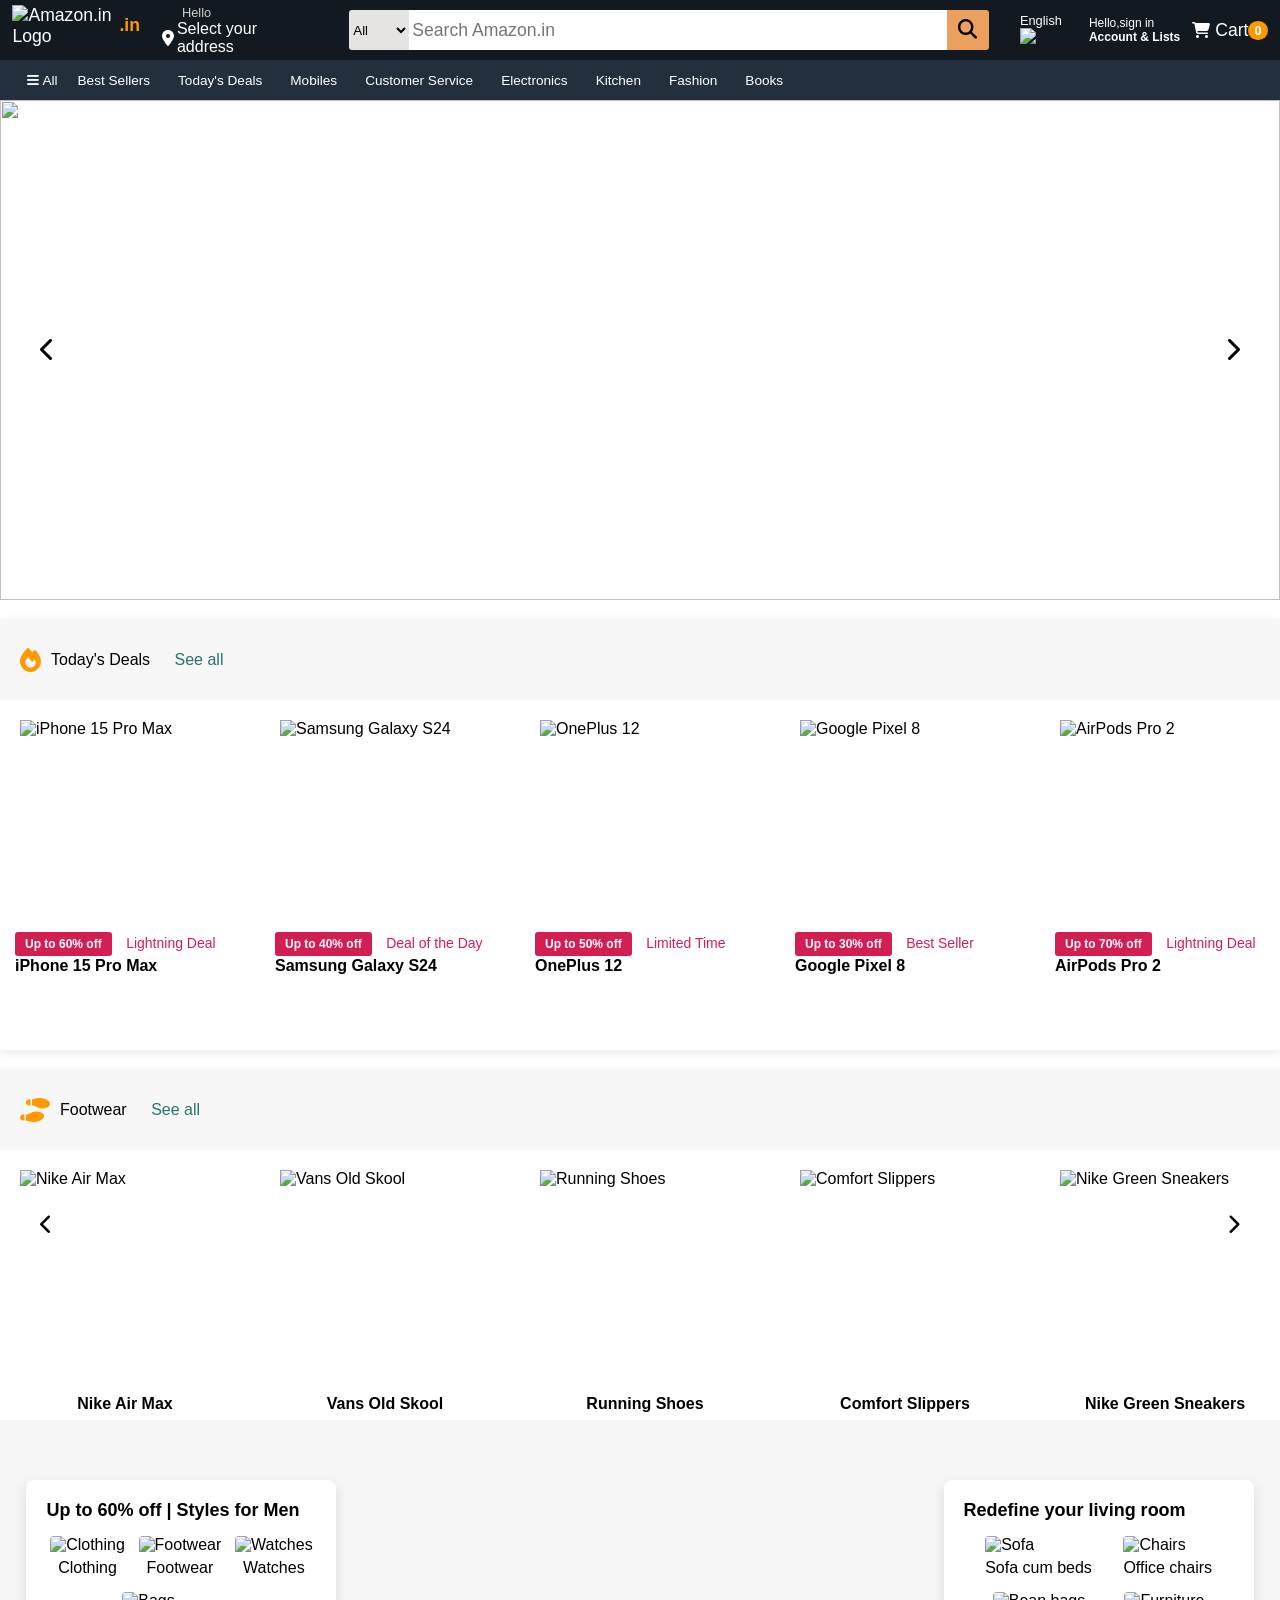
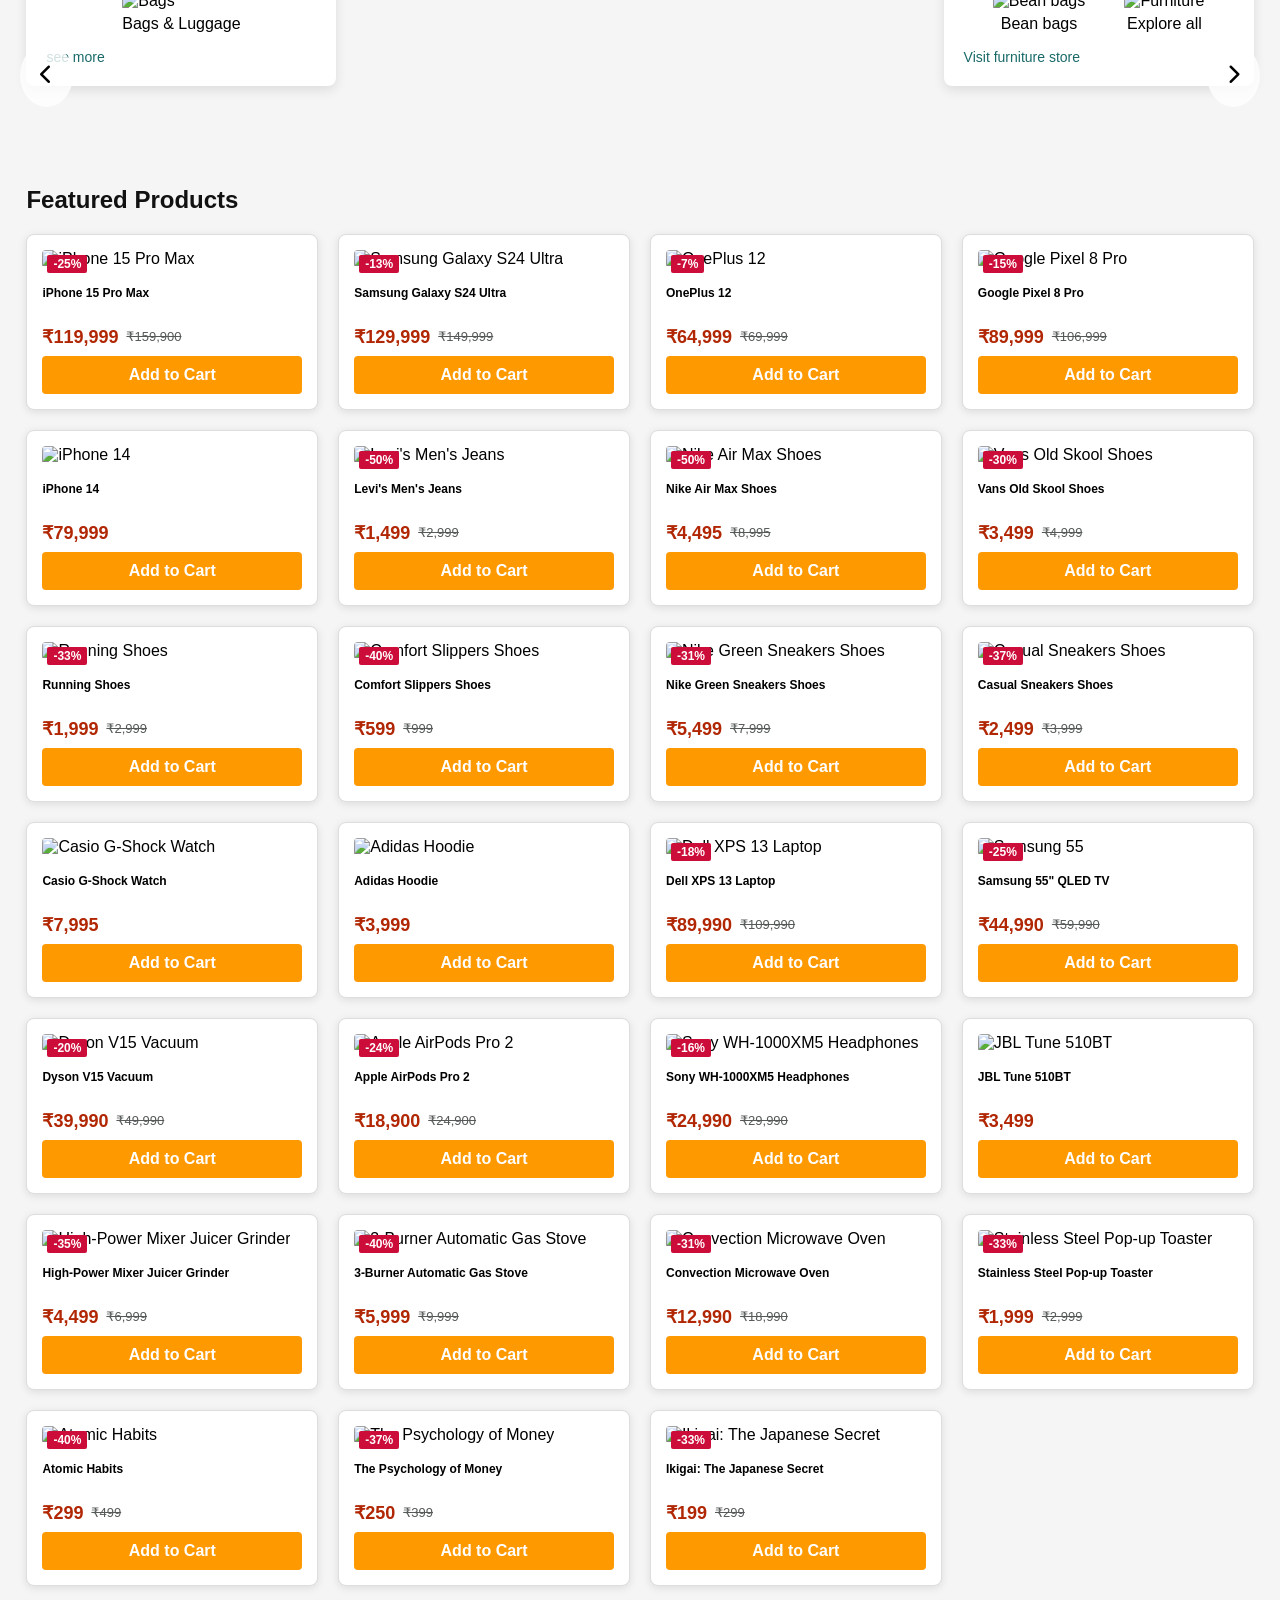
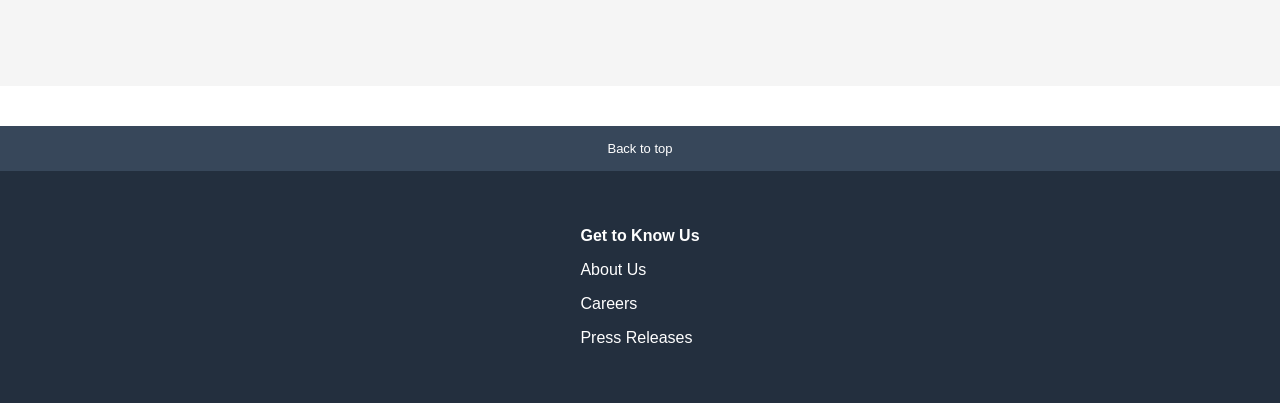
==== index.html @ 3f9e2cfc "Add files via upload" ====
<!DOCTYPE html>
<html lang="en">

<head>
    <meta charset="UTF-8">
    <meta http-equiv="X-UA-Compatible" content="IE=edge">
    <meta name="viewport" content="width=device-width, initial-scale=1.0">
    <link rel="icon" href="https://upload.wikimedia.org/wikipedia/commons/4/4a/Amazon_icon.svg" />
    <title>Online Shopping site in India: Shop Online for Mobiles, Books, Watches, Shoes and More - Amazon.in</title>

    <!--css file-->
    <link rel="stylesheet" href="style.css" />

    <!--font awesome-->
    <link rel="stylesheet" href="https://cdnjs.cloudflare.com/ajax/libs/font-awesome/6.2.0/css/all.min.css"
        integrity="sha512-xh6O/CkQoPOWDdYTDqeRdPCV1SpvCA9XXcUnZS2FmJNp1coAFzvtCN9BmamE+4aHK8yyUHUSCcJHgXloTyT2A=="
        crossorigin="anonymous" referrerpolicy="no-referrer" />

</head>

<body>
    <header class="header">
        <div class="container container-header">
            <a href="index.html" class="logo-container border-white" style="text-decoration: none; color: inherit;">
                <img class="logo" src="https://upload.wikimedia.org/wikipedia/commons/4/4a/Amazon_icon.svg" alt="Amazon.in Logo" />
                <span class="dotin">.in</span>
            </a>

            <div class="address-container border-white">
                <p class="hello">Hello</p>
                <div class="icon-address">
                    <i class="fa-solid fa-location-dot icon-location"></i>
                    <p id="current-address">Select your address</p>
                </div>
            </div>

            <div class="search-container">
                <select class="search-select" id="category-select">
                    <option>All</option>
                    <option>Mobiles</option>
                    <option>Fashion</option>
                    <option>Electronics</option>
                    <option>Headphones</option>
                    <option>Kitchen</option>
                    <option>Deals</option>
                </select>
                <input type="text" class="search-input" id="search-input" placeholder="Search Amazon.in" />
                <div class="search-icon">
                    <i class="fa-solid fa-magnifying-glass"></i>
                </div>

            </div>

            <div class="language-container border-white">
                <p>English</p>
                <div class="lauguge-image">
                    <img
                        src="https://media.istockphoto.com/vectors/vector-flag-of-the-republic-of-india-proportion-23-the-national-flag-vector-id1051236720?k=20&m=1051236720&s=612x612&w=0&h=ATObRTHmTosADa9zaB2dQPn_VAQmG1XYH2x92kzc304=" />
                </div>
            </div>

            <a href="signin.html" class="login-container border-white" style="text-decoration: none; color: inherit;">
                <p>Hello,<span>sign in</span></p>
                <p class="account">Account & Lists</p>
            </a>

            <div class="cart-container border-white" id="cart-container">
                <i class="fa-solid fa-cart-shopping"></i>
                <span>Cart</span>
                <span class="cart-count" id="cart-count">0</span>
                <div class="cart-dropdown" id="cart-dropdown">
                    <h3>Shopping Cart</h3>
                    <div class="cart-items" id="cart-items"></div>
                    <div class="cart-total" id="cart-total">Total: ₹0</div>
                    <button class="clear-cart" id="clear-cart">Clear Cart</button>
                </div>
            </div>
        </div>
    </header>

    <!--navigation-->
    <nav class="nav">
        <div class="container container-nav">
            <ul>
                <li class="border-white" id="open-nav-sidebar">
                    <span class="open-nav-slider">
                        <i class="fa-solid fa-bars"></i>
                        All
                    </span>
                </li>
                <li class="border-white"><a href="category.html?category=all">Best Sellers</a></li>
                <li class="border-white"><a href="javascript:void(0)" onclick="showDeals(event)">Today's Deals</a></li>
                <li class="border-white"><a href="category.html?category=mobiles">Mobiles</a></li>
                <li class="border-white"><a href="contact.html">Customer Service</a></li>
                <li class="border-white"><a href="category.html?category=electronics">Electronics</a></li>
                <li class="border-white"><a href="category.html?category=kitchen">Kitchen</a></li>
                <li class="border-white"><a href="category.html?category=fashion">Fashion</a></li>
                <li class="border-white"><a href="category.html?category=books">Books</a></li>
            </ul>
        </div>
    </nav>

    <!--sidebar navigation-->
    <div class="sidebar-container-navigation" id="sidebar-container-navigation-id">
        <div class="sidebar-left-part">
            <div class="sidebar-top" onclick="window.location.href='signin.html'" style="cursor: pointer;">
                <i class="fa-solid fa-circle-user"></i>
                <h2>Hello, <span>sign in</span></h2>
            </div>
            <div class="sidebar-wrap">
                <div class="sidebar-item">
                    <h2>Trending</h2>
                    <p><a href="category.html?category=all" style="text-decoration: none; color: inherit;">Best Sellers</a></p>
                    <p><a href="category.html?category=all" style="text-decoration: none; color: inherit;">New Releases</a></p>
                    <p><a href="#footwear" onclick="document.getElementById('sidebar-navigation-close').click()" style="text-decoration: none; color: inherit;">Footwear</a></p>
                </div>
                <div class="sidebar-item">
                    <h2>Digital Content And Devices</h2>
                    <p><a href="category.html?category=ebooks" style="text-decoration: none; color: inherit;">E-Books</a></p>
                </div>
                <div class="sidebar-item">
                    <h2>Shop By Category</h2>
                    <p><a href="category.html?category=mobiles">Mobiles</a></p>
                    <p><a href="category.html?category=electronics">Electronics</a></p>
                    <p><a href="category.html?category=fashion">Fashion</a></p>
                    <p><a href="category.html?category=headphones">Headphones</a></p>
                    <p><a href="category.html?category=all">See All</a></p>
                </div>
                <div class="sidebar-item">
                    <h2>Help & Settings</h2>
                    <p><a href="contact.html" style="text-decoration: none; color: inherit;">Your Account</a></p>
                    <p><a href="contact.html" style="text-decoration: none; color: inherit;">Customer Service</a></p>
                    <p><a href="signin.html" style="text-decoration: none; color: inherit;">Sign in</a></p>
                </div>
            </div>
        </div>
        <button id="sidebar-navigation-close">
            <i class="fa-solid fa-xmark"></i>
        </button>
    </div>

    <!--image slider -->
    <section class="hero-section">
        <div class="image-container">
            <div class="image-list">
                <div class="image-item">
                    <img src="https://m.media-amazon.com/images/I/71cp9PVuTfL._SX3000_.jpg" />
                </div>
                <div class="image-item">
                    <img src="https://m.media-amazon.com/images/I/61GnAucagBL._SX3000_.png" />
                </div>
                <div class="image-item">
                    <img src="https://m.media-amazon.com/images/I/71qlKqpJnlL._SX3000_.jpg" />
                </div>
                <div class="image-item">
                    <img src="https://m.media-amazon.com/images/I/71cQMXCLSvL._SX3000_.jpg" />
                </div>
                <div class="image-item">
                    <img src="https://m.media-amazon.com/images/I/61aURrton0L._SX3000_.jpg" />
                </div>
                <div class="image-item">
                    <img src="https://m.media-amazon.com/images/I/61O72XhcEkL._SX3000_.jpg" />
                </div>
                <div class="image-item">
                    <img src="https://m.media-amazon.com/images/I/61VuJdpjvaL._SX3000_.jpg" />
                </div>
                <div class="image-item">
                    <img src="https://m.media-amazon.com/images/I/61UrRx+3LLL._SX3000_.jpg" />
                </div>
            </div>

            <div class="image-btn-container">
                <button class="slider-btn" id="slide-btn-left"><i class="fa-solid fa-chevron-left"></i></button>
                <button class="slider-btn" id="slide-btn-right"><i class="fa-solid fa-chevron-right"></i></button>
            </div>
        </div>
    </section>

    <!--today deals section-->
    <section class="today_deals_container" id="today-deals">
        <div class="today_deals_heading">
            <i class="fa-solid fa-fire"></i>
            <p>Today's Deals <a href="category.html?category=deals">See all</a></p>
        </div>
        <div class="today_deals_product_container">
            <div class="today_deals_product_list" id="today_deals_product_list">
                <!-- JS populated -->
            </div>
            <div class="today_deals_btn_container">
                <button class="today_deal_btn" id="today_deal_btn_prev"><i class="fa-solid fa-chevron-left"></i></button>
                <button class="today_deal_btn" id="today_deal_btn_next"><i class="fa-solid fa-chevron-right"></i></button>
            </div>
        </div>
    </section>

    <!--footwear section-->
    <section class="today_deals_container" id="footwear">
        <div class="today_deals_heading">
            <i class="fa-solid fa-shoe-prints"></i>
            <p>Footwear <a href="category.html?category=fashion&query=shoes">See all</a></p>
        </div>
        <div class="today_deals_product_container">
            <div class="today_deals_product_list" id="footwear_product_list">
                <!-- JS populated -->
            </div>
            <div class="today_deals_btn_container">
                <button class="today_deal_btn" id="footwear_btn_prev"><i class="fa-solid fa-chevron-left"></i></button>
                <button class="today_deal_btn" id="footwear_btn_next"><i class="fa-solid fa-chevron-right"></i></button>
            </div>
        </div>
    </section>

    <!--product cards promo-->
    <main class="main">
        <div class="card-product-container container">
            <div class="card-product">
                <h2>Up to 60% off | Styles for Men</h2>
                <div class="card-product-nested-card">
                    <div class="card-nested">
                        <img
                            src="https://images.unsplash.com/photo-1516762689617-e1cffcef479d?auto=format&fit=crop&q=80&w=200" alt="Clothing" />
                        <p>Clothing</p>
                    </div>
                    <div class="card-nested">
                        <img
                            src="https://images.unsplash.com/photo-1542291026-7eec264c27ff?auto=format&fit=crop&q=80&w=200" alt="Footwear" />
                        <p>Footwear</p>
                    </div>
                    <div class="card-nested">
                        <img
                            src="https://images.unsplash.com/photo-1524592094714-0f0654e20314?auto=format&fit=crop&q=80&w=200" alt="Watches" />
                        <p>Watches</p>
                    </div>
                    <div class="card-nested">
                        <img
                            src="https://images.unsplash.com/photo-1548036328-c9fa89d128fa?auto=format&fit=crop&q=80&w=200" alt="Bags" />
                        <p>Bags & Luggage</p>
                    </div>
                </div>
                <button class="card-product-btn" onclick="window.location.href='category.html?category=fashion'">see more</button>
            </div>
            <!-- Reduced duplicates for cleanliness -->
            <div class="card-product">
                <h2>Redefine your living room</h2>
                <div class="card-product-nested-card">
                    <div class="card-nested">
                        <img
                            src="https://images.unsplash.com/photo-1555041469-a586c61ea9bc?auto=format&fit=crop&q=80&w=200" alt="Sofa" />
                        <p>Sofa cum beds</p>
                    </div>
                    <div class="card-nested">
                        <img
                            src="https://images.unsplash.com/photo-1505797149-43b007662973?auto=format&fit=crop&q=80&w=200" alt="Chairs" />
                        <p>Office chairs</p>
                    </div>
                    <div class="card-nested">
                        <img
                            src="https://images.unsplash.com/photo-1594040226829-7f251ab46d80?auto=format&fit=crop&q=80&w=200" alt="Bean bags" />
                        <p>Bean bags</p>
                    </div>
                    <div class="card-nested">
                        <img
                            src="https://images.unsplash.com/photo-1524758631624-e2822e304c36?auto=format&fit=crop&q=80&w=200" alt="Furniture" />
                        <p>Explore all</p>
                    </div>
                </div>
                <button class="card-product-btn">Visit furniture store</button>
            </div>
        </div>

        <!-- Products Section -->
        <section class="products-section container" id="products-section">
            <h2>Featured Products</h2>
            <div class="search-results" id="search-results">
                <p>No products found. Start searching...</p>
            </div>
            <div class="products-grid" id="products-grid">
                <!-- Products populated by JS -->
            </div>
        </section>
    </main>

    <footer class="footer">
        <div class="back-to-top" onclick="window.scrollTo(0,0)">Back to top</div>
        <div class="footer-links">
            <div class="footer-column">
                <h3>Get to Know Us</h3>
                <p>About Us</p>
                <p>Careers</p>
                <p>Press Releases</p>
            </div>
        </div>
    </footer>

    <script src="products.js"></script>
    <script src="javascript.js"></script>
</body>

</html>
---- style.css ----
/*
https://m.media-amazon.com/images/G/31/gno/sprites/nav-sprite-global-1x-hm-dsk-reorg._CB405936311_.png
*/

* {
    box-sizing: border-box;
}

body {
    margin: 0;
    font-family: Arial, sans-serif;
}

.header {
    background-color: rgb(19, 25, 33);
    height: 60px;
    color: white;
}

/* layout**/
.container {
    width: 99%;
    height: 100%;
    margin: auto;
}

.container-header {
    display: flex;
    align-items: center;
    max-width: 1400px;
    margin: 0 auto;
}

/**logo***/
.logo-container {
    height: 50px;
    display: flex;
    align-items: center;
    font-size: 1.1rem;
}

.logo {
    width: 120px;
    height: 50px;
}

.dotin {
    position: relative;
    margin-left: -13px;
    margin-top: -10px;
    color: #FF9900;
    font-weight: bold;
}

.border-white {
    padding: 5px;
    border: 1.5px solid transparent;
}

.border-white:hover {
    border: 1.5px solid #ffffff;
}

/***********addresss************/
.address-container {
    margin-left: 10px;
    cursor: pointer;
}

.address-container p {
    margin: 0;
}

.icon-address {
    display: flex;
    align-items: center;
}

.hello {
    font-size: 0.8rem;
    padding-left: 20px;
    color: #ccc;
}

.icon-location {
    margin-right: 3px;
}

/***search-container****/
.search-container {
    margin-left: 25px;
    width: 640px;
    display: flex;
    height: 40px;
    justify-content: space-between;
    border-radius: 3px;
    position: relative;
}

.search-container:hover {
    outline: 3px solid orange;
}

.search-select {
    width: 60px;
    border: none;
    background-color: rgb(230, 227, 227);
    border-top-left-radius: 3px;
    border-bottom-left-radius: 3px;
}

.search-input {
    width: 100%;
    height: 100%;
    border: none;
    outline: none;
    padding: 3px;
    font-size: 1.1rem;
}

.search-icon {
    width: 50px;
    background-color: rgb(235, 160, 94);
    display: flex;
    justify-content: center;
    align-items: center;
    font-size: 1.2rem;
    color: #000;
    cursor: pointer;
    border-top-right-radius: 3px;
    border-bottom-right-radius: 3px;
}

/* Live Search Suggestions */
.search-suggestions {
    position: absolute;
    top: 42px;
    left: 0;
    width: 100%;
    background: white;
    border: 1px solid #ccc;
    border-radius: 4px;
    box-shadow: 0 4px 6px rgba(0,0,0,0.1);
    z-index: 1000;
    display: none;
    max-height: 350px;
    overflow-y: auto;
    color: black;
}
.search-suggestions.show {
    display: block;
}
.suggestion-item {
    display: flex;
    align-items: center;
    padding: 10px;
    cursor: pointer;
    border-bottom: 1px solid #eee;
}
.suggestion-item:last-child {
    border-bottom: none;
}
.suggestion-item:hover {
    background: #f0f2f2;
}
.suggestion-item img {
    width: 40px;
    height: 40px;
    object-fit: cover;
    margin-right: 15px;
    border-radius: 4px;
}
.suggestion-item-info {
    display: flex;
    flex-direction: column;
}
.suggestion-item-name {
    font-size: 14px;
    font-weight: bold;
}
.suggestion-item-category {
    font-size: 12px;
    color: #565959;
}

/***language section*/
.language-container {
    margin-left: 25px;
}

.language-container p {
    font-size: 0.8rem;
    margin: 0;
}

.lauguge-image {
    width: 20px;
}

.lauguge-image img {
    width: 100%;
}

/***login-container***/
.login-container {
    margin-left: 15px;
    min-width: 100px;
}

.login-container p {
    margin: 0px;
    font-size: 0.75rem;
    white-space: nowrap;
}

.account {
    font-weight: 900;
    font-size: 0.85rem;
}

.return-order-container {
    min-width: 80px;
    font-size: 0.75rem;
    margin-left: 10px;
}

.return-order-container p {
    margin: 0;
    white-space: nowrap;
}

.order {
    font-size: 0.85rem;
    font-weight: 900;
    display: flex;
    width: auto;
    white-space: nowrap;
}

/****cart container***/
.cart-container {
    font-size: 1.1rem;
    display: flex;
    align-items: center;
    position: relative;
}

.cart-container i {
    font-size: 1rem;
    margin-right: 5px;
}

.cart-count {
    background: #FF9900;
    border-radius: 50%;
    padding: 2px 6px;
    font-size: 0.8rem;
    font-weight: bold;
    min-width: 18px;
    text-align: center;
}

.cart-dropdown {
    position: absolute;
    top: 60px;
    right: 0;
    background: white;
    border: 1px solid #ddd;
    border-radius: 8px;
    box-shadow: 0 8px 16px rgba(0,0,0,0.2);
    min-width: 300px;
    max-height: 400px;
    overflow-y: auto;
    display: none;
    z-index: 1000;
    color: #000;
}

.cart-dropdown.show {
    display: block;
}

.cart-dropdown h3 {
    margin: 10px;
    padding-bottom: 5px;
    border-bottom: 1px solid #eee;
}

.cart-items {
    padding: 10px;
}

.cart-item {
    display: flex;
    margin-bottom: 10px;
    padding-bottom: 10px;
    border-bottom: 1px solid #eee;
}

.cart-item img {
    width: 50px;
    height: 50px;
    object-fit: cover;
    margin-right: 10px;
}

.cart-item-info h4 {
    margin: 0 0 5px 0;
    font-size: 14px;
}

.cart-item-info p {
    margin: 0;
    color: #B12704;
    font-weight: bold;
}

.cart-total {
    padding: 10px;
    font-weight: bold;
    border-top: 1px solid #eee;
    text-align: right;
}

/**************************************navigation*****************************************/
.nav {
    height: 40px;
    background-color: #232f3d;
    margin: 0;
}

.container-nav {
    display: flex;
    align-items: center;
    justify-content: space-between;
    padding-left: 15px;
    max-width: 1400px;
    margin: 0 auto;
}

.container-nav ul {
    padding: 0;
    margin: 0;
    display: flex;
    align-items: center;
    height: 100%;
    font-size: 0.85rem;
    color: white;
    list-style: none;
}

.container-nav ul li a {
    color: white;
    text-decoration: none;
    padding: 0px 8px;
}

/*--image slider --*/
.hero-section {
    position: relative;
    z-index: 1;
}

.image-container {
    position: relative;
    max-width: 1400px;
    margin: 0 auto;
}

.image-list {
    display: flex;
    overflow: hidden;
}

.image-item {
    min-width: 100%;
    height: 500px;
    transition: transform 0.5s ease;
}

.image-item img {
    width: 100%;
    height: 100%;
    object-fit: cover;
}

.image-btn-container {
    position: absolute;
    top: 50%;
    transform: translateY(-50%);
    display: flex;
    justify-content: space-between;
    width: 100%;
    padding: 0 20px;
}

.slider-btn {
    border: none;
    padding: 20px;
    font-size: 24px;
    background-color: rgba(255,255,255,0.8);
    border-radius: 50%;
    cursor: pointer;
    transition: background 0.3s;
}

.slider-btn:hover {
    background-color: white;
}

/*sidebar navigation****/
#open-nav-sidebar {
    cursor: pointer;
}

.sidebar-container-navigation {
    position: fixed;
    top: 0;
    bottom: 0;
    right: 0;
    left: 0;
    z-index: 10;
    background-color: transparent;
    transform: translateX(-100%);
    display: flex;
    transition: transform 0.3s;
}

.slidebar-show {
    transform: translateX(0%);
    background-color: rgba(0, 0, 0, 0.7);
}

.sidebar-left-part {
    background-color: white;
    width: 365px;
    height: 100%;
    box-shadow: 5px 0 10px rgba(0, 0, 0, 0.8);
}

.sidebar-top {
    display: flex;
    align-items: center;
    padding: 12px;
    padding-left: 30px;
    background-color: rgb(19, 25, 33);
    color: white;
}

.sidebar-top h2 {
    font-size: 22px;
    margin: 0;
}

.sidebar-top i {
    padding-right: 10px;
    font-size: 25px;
}

.sidebar-item {
    padding-left: 30px;
    border-top: 1.5px solid #ccc;
}

.sidebar-item h2 {
    font-size: 20px;
}

.sidebar-item p {
    color: rgb(65, 62, 62);
}

#sidebar-navigation-close {
    background-color: transparent;
    align-self: flex-start;
    font-size: 30px;
    border: none;
    color: white;
    padding: 20px;
    cursor: pointer;
}

.sidebar-wrap {
    height: 100%;
    overflow: auto;
    padding-bottom: 100px;
}

/*today deals*/
.today_deals_container {
    margin: 20px auto;
    max-width: 1400px;
    box-shadow: 0 2px 10px rgba(0,0,0,0.1);
}

.today_deals_heading {
    display: flex;
    align-items: center;
    padding: 15px 20px;
    background: #f7f7f7;
}

.today_deals_heading i {
    font-size: 24px;
    color: #FF9900;
    margin-right: 10px;
}

.today_deals_heading p a {
    color: rgb(39, 114, 107);
    text-decoration: none;
    padding-left: 20px;
}

.today_deals_heading p a:hover {
    text-decoration: underline;
}

.today_deals_product_container {
    height: 350px;
    position: relative;
    background: white;
}

.today_deals_product_list {
    display: flex;
    overflow: hidden;
    height: 100%;
}

.today_deals_product_item {
    min-width: 250px;
    height: 300px;
    padding: 20px 15px;
    margin-right: 10px;
    display: flex;
    flex-direction: column;
    transition: transform 0.5s;
}

.todayDeals_product_image {
    height: 200px;
    width: 210px;
    margin: 0 auto 15px;
    display: flex;
    justify-content: center;
    align-items: center;
}

.today_deals_product_item img {
    width: 100%;
    height: 100%;
    object-fit: cover;
}

.discount_Contaienr a {
    padding: 5px 10px;
    font-size: 14px;
    color: rgb(211, 30, 84);
    text-decoration: none;
}

.discount_Contaienr a:first-child {
    background-color: rgb(211, 30, 84);
    padding: 5px 10px;
    color: white;
    font-weight: 550;
    border-radius: 3px;
    font-size: 12px;
}

.today_deals_product_item p {
    margin: 5px 0;
    font-weight: bold;
}

.today_deals_btn_container {
    position: absolute;
    width: 100%;
    height: 100%;
    display: flex;
    justify-content: space-between;
    align-items: center;
    padding: 0 20px;
    z-index: 10;
}

.today_deal_btn {
    padding: 20px;
    font-size: 20px;
    border: none;
    background-color: rgba(255,255,255,0.8);
    border-radius: 50%;
    cursor: pointer;
    transition: background 0.3s;
}

.today_deal_btn:hover {
    background-color: white;
}

/*product card container*/
.main {
    position: relative;
    margin-top: -100px;
    padding: 40px 0;
    background: #f5f5f5;
}

.card-product-container {
    padding: 20px;
    display: flex;
    justify-content: space-between;
    max-width: 1400px;
    margin: 0 auto;
    gap: 20px;
}

.card-product {
    background-color: white;
    display: flex;
    flex-direction: column;
    justify-content: space-between;
    max-width: 310px;
    box-shadow: 0 4px 12px rgba(0,0,0,0.1);
    padding: 20px;
    border-radius: 8px;
}

.card-product h2 {
    margin: 0 0 15px 0;
    font-size: 18px;
}

.card-product-nested-card {
    display: flex;
    flex-wrap: wrap;
    justify-content: space-evenly;
    gap: 10px;
}

.card-nested p {
    margin: 5px 0;
    text-align: center;
    font-weight: 500;
}

.card-nested img {
    width: 130px;
    height: 100px;
    object-fit: cover;
    border-radius: 4px;
}

.card-product-btn {
    font-size: 14px;
    align-self: flex-start;
    margin-top: 10px;
    padding-left: 0;
    background-color: transparent;
    border: none;
    color: rgb(25, 105, 105);
    cursor: pointer;
}

.card-product-btn:hover {
    text-decoration: underline;
}

/* Products Section */
.products-section {
    max-width: 1400px;
    margin: 40px auto;
    padding: 20px;
}

.products-section h2 {
    margin-bottom: 20px;
    color: #111;
}

.search-results {
    background: #fff3cd;
    border: 1px solid #ffeaa7;
    color: #856404;
    padding: 15px;
    border-radius: 4px;
    margin-bottom: 20px;
    display: none;
}

.search-results.show {
    display: block;
}

.products-grid {
    display: grid;
    grid-template-columns: repeat(auto-fill, minmax(250px, 1fr));
    gap: 20px;
}

.product-card {
    background: white;
    border: 1px solid #ddd;
    border-radius: 8px;
    padding: 15px;
    box-shadow: 0 2px 8px rgba(0,0,0,0.1);
    transition: transform 0.3s, box-shadow 0.3s;
}

.product-card:hover {
    transform: translateY(-5px);
    box-shadow: 0 8px 20px rgba(0,0,0,0.15);
}

.product-image {
    width: 100%;
    height: 200px;
    object-fit: cover;
    border-radius: 4px;
    margin-bottom: 10px;
}

.product-name {
    font-weight: bold;
    margin: 8px 0 4px 0;
    height: 3em;
    overflow: hidden;
    font-size: 12px;
    line-height: 1.2em;
    display: -webkit-box;
    -webkit-line-clamp: 3;
    -webkit-box-orient: vertical;
}
.product-price {
    color: #B12704;
    font-size: 18px;
    font-weight: bold;
}

.price-container {
    display: flex;
    align-items: center;
    gap: 8px;
    margin-bottom: 8px;
}

.old-price {
    text-decoration: line-through;
    color: #565959;
    font-size: 13px;
}

.product-image-container {
    position: relative;
    width: 100%;
}

.discount-badge {
    position: absolute;
    top: 5px;
    left: 5px;
    background: #CC0C39;
    color: white;
    padding: 2px 6px;
    border-radius: 2px;
    font-size: 12px;
    font-weight: bold;
}

.add-to-cart {
    width: 100%;
    padding: 10px;
    background: #FF9900;
    color: white;
    border: none;
    border-radius: 4px;
    font-size: 16px;
    font-weight: bold;
    cursor: pointer;
    transition: background 0.3s;
}

.add-to-cart:hover {
    background: #F08E2A;
}

.add-to-cart.added {
    background: #28a745;
}

.clear-cart {
    width: 100%;
    padding: 10px;
    background: #dc3545;
    color: white;
    border: none;
    border-radius: 4px;
    font-size: 14px;
    font-weight: bold;
    cursor: pointer;
    margin-top: 10px;
    transition: background 0.3s;
}

.footer {
    background-color: #232f3e;
    color: white;
    margin-top: 40px;
}

.back-to-top {
    background-color: #37475a;
    text-align: center;
    padding: 15px;
    cursor: pointer;
    font-size: 13px;
}

.back-to-top:hover {
    background-color: #485769;
}

.footer-links {
    display: flex;
    justify-content: center;
    padding: 40px 0;
    max-width: 1000px;
    margin: 0 auto;
}

.footer-column h3 {
    font-size: 16px;
    margin-bottom: 15px;
}

.clear-cart:hover {
    background: #c82333;
}

/* Address Modal */
.address-modal {
    display: none;
    position: fixed;
    top: 0; left: 0; right: 0; bottom: 0;
    background: rgba(0,0,0,0.6);
    z-index: 2000;
    justify-content: center;
    align-items: center;
}
.address-modal.show {
    display: flex;
}
.address-modal-content {
    background: white;
    width: 400px;
    border-radius: 8px;
    overflow: hidden;
    box-shadow: 0 4px 12px rgba(0,0,0,0.15);
}
.address-modal-header {
    background: #f0f2f2;
    padding: 15px 20px;
    display: flex;
    justify-content: space-between;
    align-items: center;
    border-bottom: 1px solid #ddd;
}
.address-modal-header h2 {
    margin: 0;
    font-size: 16px;
    color: #111;
}
.address-modal-header button {
    background: none;
    border: none;
    font-size: 20px;
    cursor: pointer;
}
.address-modal-body {
    padding: 20px;
    color: #111;
}
.address-modal-body p {
    font-size: 12px;
    color: #565959;
    margin-top: 0;
}
.address-modal-body form {
    display: flex;
    flex-direction: column;
    gap: 10px;
}
.address-modal-body input {
    padding: 10px;
    border: 1px solid #888C8C;
    border-radius: 4px;
    font-size: 14px;
}
.address-modal-body input:focus {
    border-color: #007185;
    outline: none;
    box-shadow: 0 0 3px rgba(0,113,133,0.5);
}
.save-address-btn {
    background: #FFD814;
    border: 1px solid #FCD200;
    border-radius: 8px;
    padding: 10px;
    cursor: pointer;
    font-size: 14px;
    margin-top: 10px;
}
.save-address-btn:hover {
    background: #F7CA00;
}

/* Order Confirmation Modal */
.order-confirm-modal {
    display: none;
    position: fixed;
    top: 0; left: 0; right: 0; bottom: 0;
    background: rgba(0,0,0,0.7);
    z-index: 3000;
    justify-content: center;
    align-items: center;
}
.order-confirm-modal.show {
    display: flex;
}
.order-confirm-content {
    background: white;
    width: 400px;
    border-radius: 8px;
    padding: 30px;
    text-align: center;
    box-shadow: 0 4px 15px rgba(0,0,0,0.2);
}
.success-icon {
    font-size: 50px;
    color: #28a745;
    margin-bottom: 15px;
}
.order-confirm-content h2 {
    margin: 0 0 10px 0;
    color: #111;
}
.order-confirm-content p {
    color: #565959;
    margin-bottom: 20px;
    line-height: 1.5;
}

/* Orders Page Styles */
.orders-main {
    max-width: 1000px;
    margin: 20px auto;
    padding: 0 20px;
    min-height: 500px;
}
.orders-header h2 {
    font-size: 28px;
    font-weight: 400;
    margin-bottom: 20px;
}
.orders-tabs {
    border-bottom: 1px solid #ddd;
    margin-bottom: 20px;
    display: flex;
    gap: 20px;
}
.orders-tabs span {
    padding: 10px 0;
    cursor: pointer;
    color: #007185;
    font-size: 14px;
}
.orders-tabs span.active {
    color: #0f1111;
    font-weight: bold;
    border-bottom: 2px solid #e77600;
}
.order-card {
    border: 1px solid #ddd;
    border-radius: 8px;
    margin-bottom: 20px;
    overflow: hidden;
}
.order-card-header {
    background-color: #f0f2f2;
    padding: 14px 18px;
    display: flex;
    justify-content: space-between;
    border-bottom: 1px solid #ddd;
    font-size: 12px;
    color: #565959;
}
.order-info {
    display: flex;
    gap: 30px;
}
.order-info p {
    margin: 0 0 2px 0;
}
.order-id {
    text-align: right;
}
.order-id p {
    margin: 0 0 2px 0;
}
.text-blue {
    color: #007185;
    cursor: pointer;
}
.text-blue:hover {
    text-decoration: underline;
    color: #c45500;
}
.order-card-body {
    padding: 18px;
    background: #fff;
}
.delivery-status h3 {
    margin: 0 0 5px 0;
    font-size: 18px;
}
.delivery-status p {
    margin: 0 0 15px 0;
    font-size: 14px;
}
.item-details {
    display: flex;
    gap: 20px;
}
.item-details img {
    width: 90px;
    height: 90px;
    object-fit: cover;
}
.item-info {
    flex-grow: 1;
}
.item-info p {
    margin: 0 0 5px 0;
    font-size: 14px;
}
.item-actions {
    display: flex;
    flex-direction: column;
    gap: 8px;
    min-width: 200px;
}
.btn-secondary {
    background: #fff;
    border: 1px solid #d5d9d9;
    border-radius: 8px;
    padding: 8px 10px;
    font-size: 13px;
    cursor: pointer;
    box-shadow: 0 2px 5px rgba(213,217,217,.5);
    text-align: center;
    color: #0f1111;
}
.btn-secondary:hover {
    background-color: #f7fafa;
}

@media (max-width: 768px) {
    .container-header {
        flex-wrap: wrap;
    }
    
    .search-container {
        width: 100%;
        order: 3;
        margin: 10px 0;
    }
    
    .card-product-container {
        flex-direction: column;
    }
    
    .products-grid {
        grid-template-columns: repeat(auto-fill, minmax(200px, 1fr));
    }
}
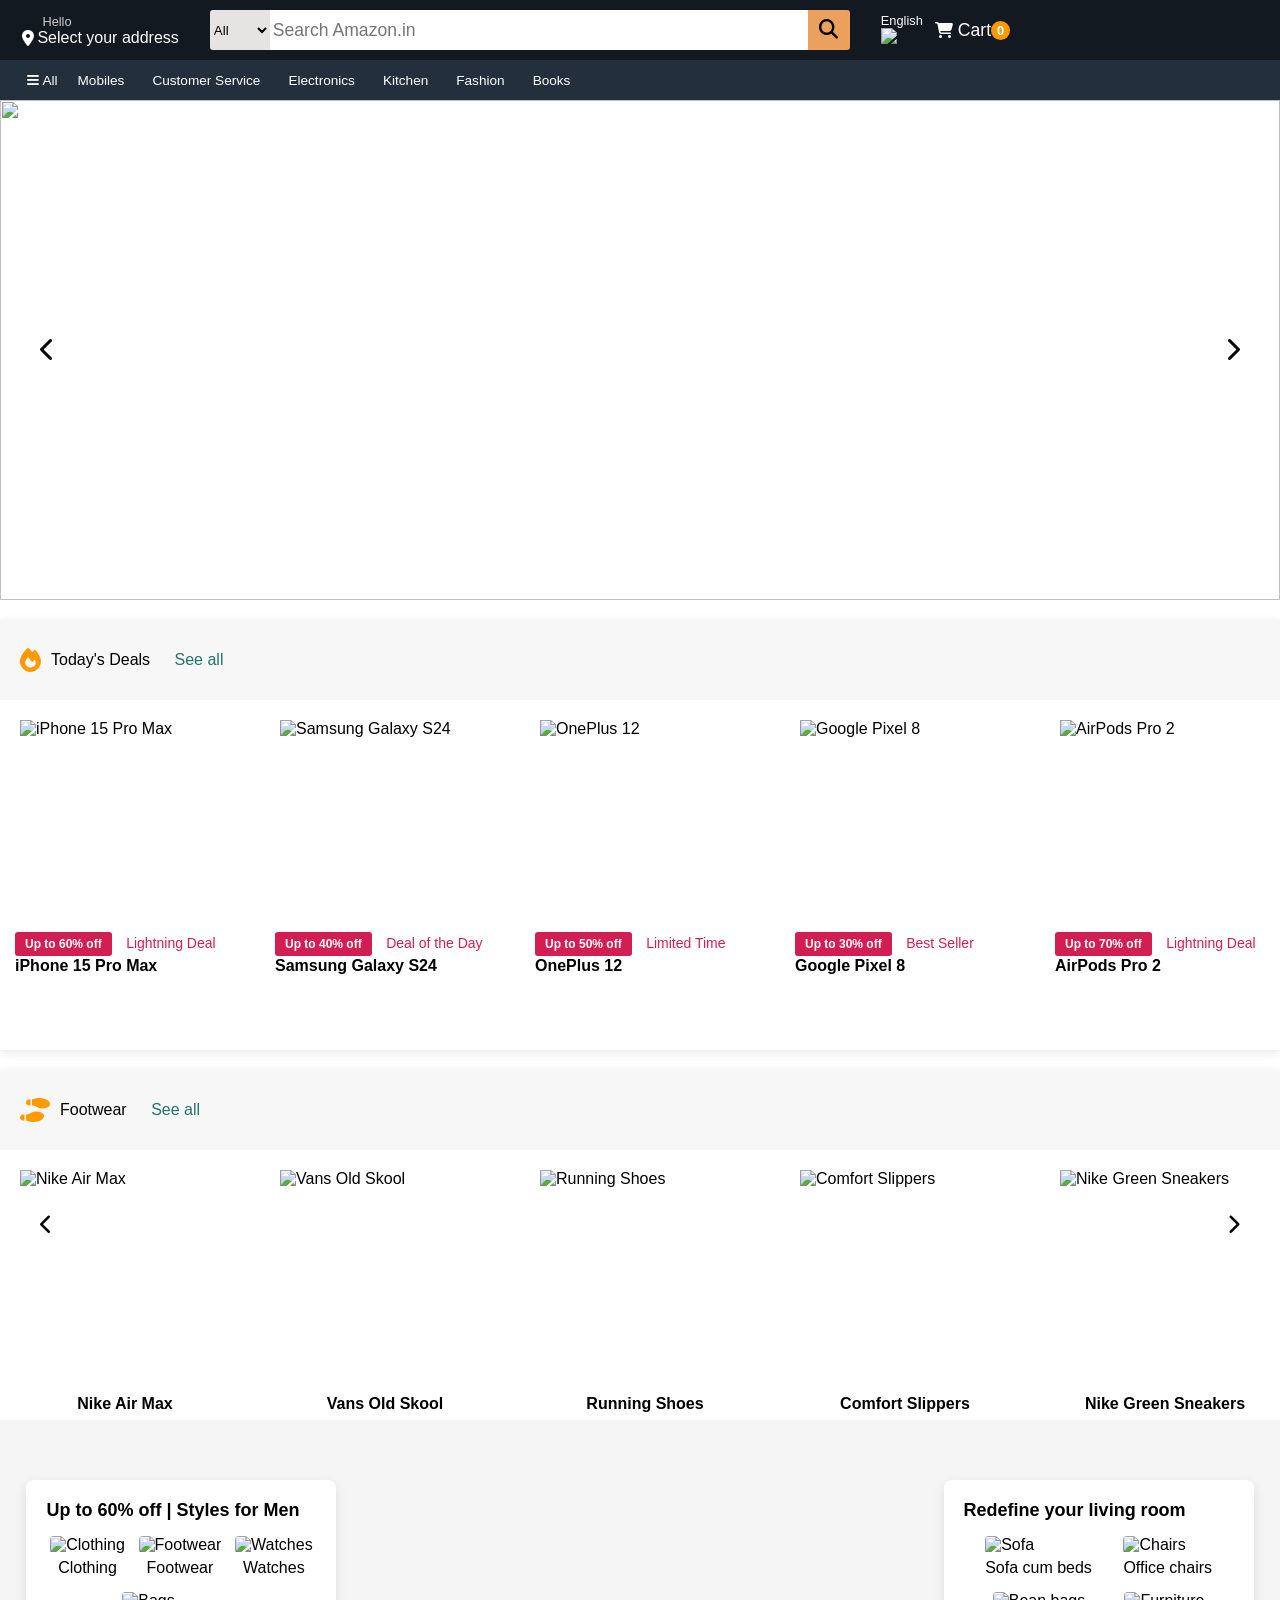
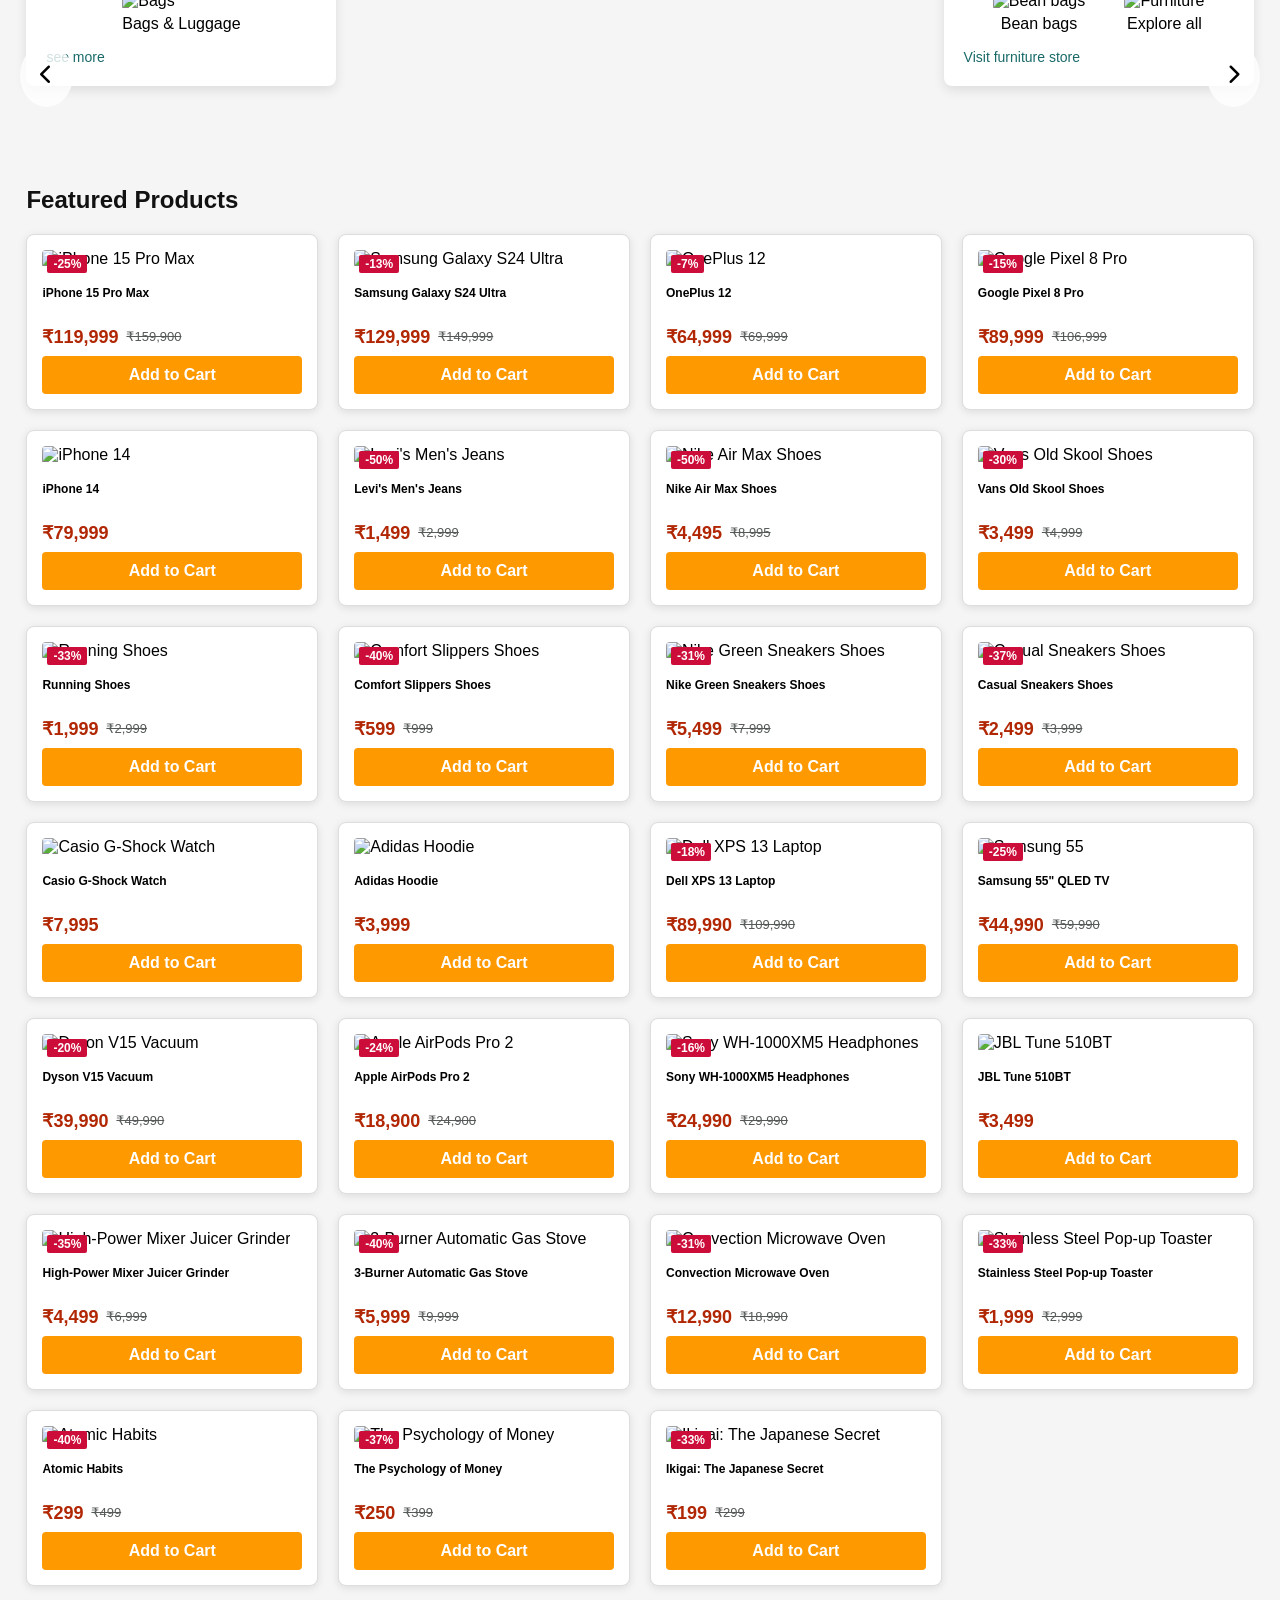
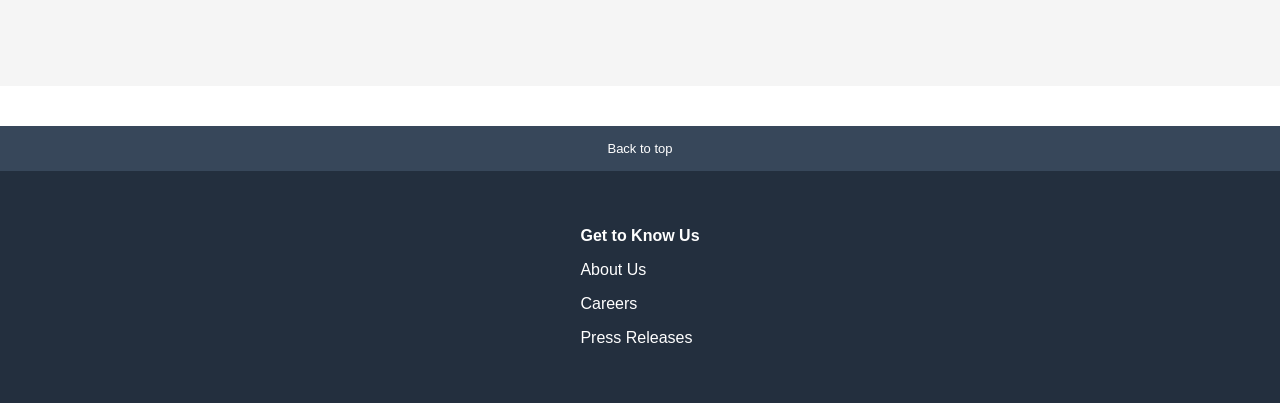
==== commit 0302f6e5: "updated ecommerce project" ====
--- a/index.html
+++ b/index.html
@@ -1,299 +1,298 @@
-<!DOCTYPE html>
-<html lang="en">
-
-<head>
-    <meta charset="UTF-8">
-    <meta http-equiv="X-UA-Compatible" content="IE=edge">
-    <meta name="viewport" content="width=device-width, initial-scale=1.0">
-    <link rel="icon" href="https://upload.wikimedia.org/wikipedia/commons/4/4a/Amazon_icon.svg" />
-    <title>Online Shopping site in India: Shop Online for Mobiles, Books, Watches, Shoes and More - Amazon.in</title>
-
-    <!--css file-->
-    <link rel="stylesheet" href="style.css" />
-
-    <!--font awesome-->
-    <link rel="stylesheet" href="https://cdnjs.cloudflare.com/ajax/libs/font-awesome/6.2.0/css/all.min.css"
-        integrity="sha512-xh6O/CkQoPOWDdYTDqeRdPCV1SpvCA9XXcUnZS2FmJNp1coAFzvtCN9BmamE+4aHK8yyUHUSCcJHgXloTyT2A=="
-        crossorigin="anonymous" referrerpolicy="no-referrer" />
-
-</head>
-
-<body>
-    <header class="header">
-        <div class="container container-header">
-            <a href="index.html" class="logo-container border-white" style="text-decoration: none; color: inherit;">
-                <img class="logo" src="https://upload.wikimedia.org/wikipedia/commons/4/4a/Amazon_icon.svg" alt="Amazon.in Logo" />
-                <span class="dotin">.in</span>
-            </a>
-
-            <div class="address-container border-white">
-                <p class="hello">Hello</p>
-                <div class="icon-address">
-                    <i class="fa-solid fa-location-dot icon-location"></i>
-                    <p id="current-address">Select your address</p>
-                </div>
-            </div>
-
-            <div class="search-container">
-                <select class="search-select" id="category-select">
-                    <option>All</option>
-                    <option>Mobiles</option>
-                    <option>Fashion</option>
-                    <option>Electronics</option>
-                    <option>Headphones</option>
-                    <option>Kitchen</option>
-                    <option>Deals</option>
-                </select>
-                <input type="text" class="search-input" id="search-input" placeholder="Search Amazon.in" />
-                <div class="search-icon">
-                    <i class="fa-solid fa-magnifying-glass"></i>
-                </div>
-
-            </div>
-
-            <div class="language-container border-white">
-                <p>English</p>
-                <div class="lauguge-image">
-                    <img
-                        src="https://media.istockphoto.com/vectors/vector-flag-of-the-republic-of-india-proportion-23-the-national-flag-vector-id1051236720?k=20&m=1051236720&s=612x612&w=0&h=ATObRTHmTosADa9zaB2dQPn_VAQmG1XYH2x92kzc304=" />
-                </div>
-            </div>
-
-            <a href="signin.html" class="login-container border-white" style="text-decoration: none; color: inherit;">
-                <p>Hello,<span>sign in</span></p>
-                <p class="account">Account & Lists</p>
-            </a>
-
-            <div class="cart-container border-white" id="cart-container">
-                <i class="fa-solid fa-cart-shopping"></i>
-                <span>Cart</span>
-                <span class="cart-count" id="cart-count">0</span>
-                <div class="cart-dropdown" id="cart-dropdown">
-                    <h3>Shopping Cart</h3>
-                    <div class="cart-items" id="cart-items"></div>
-                    <div class="cart-total" id="cart-total">Total: ₹0</div>
-                    <button class="clear-cart" id="clear-cart">Clear Cart</button>
-                </div>
-            </div>
-        </div>
-    </header>
-
-    <!--navigation-->
-    <nav class="nav">
-        <div class="container container-nav">
-            <ul>
-                <li class="border-white" id="open-nav-sidebar">
-                    <span class="open-nav-slider">
-                        <i class="fa-solid fa-bars"></i>
-                        All
-                    </span>
-                </li>
-                <li class="border-white"><a href="category.html?category=all">Best Sellers</a></li>
-                <li class="border-white"><a href="javascript:void(0)" onclick="showDeals(event)">Today's Deals</a></li>
-                <li class="border-white"><a href="category.html?category=mobiles">Mobiles</a></li>
-                <li class="border-white"><a href="contact.html">Customer Service</a></li>
-                <li class="border-white"><a href="category.html?category=electronics">Electronics</a></li>
-                <li class="border-white"><a href="category.html?category=kitchen">Kitchen</a></li>
-                <li class="border-white"><a href="category.html?category=fashion">Fashion</a></li>
-                <li class="border-white"><a href="category.html?category=books">Books</a></li>
-            </ul>
-        </div>
-    </nav>
-
-    <!--sidebar navigation-->
-    <div class="sidebar-container-navigation" id="sidebar-container-navigation-id">
-        <div class="sidebar-left-part">
-            <div class="sidebar-top" onclick="window.location.href='signin.html'" style="cursor: pointer;">
-                <i class="fa-solid fa-circle-user"></i>
-                <h2>Hello, <span>sign in</span></h2>
-            </div>
-            <div class="sidebar-wrap">
-                <div class="sidebar-item">
-                    <h2>Trending</h2>
-                    <p><a href="category.html?category=all" style="text-decoration: none; color: inherit;">Best Sellers</a></p>
-                    <p><a href="category.html?category=all" style="text-decoration: none; color: inherit;">New Releases</a></p>
-                    <p><a href="#footwear" onclick="document.getElementById('sidebar-navigation-close').click()" style="text-decoration: none; color: inherit;">Footwear</a></p>
-                </div>
-                <div class="sidebar-item">
-                    <h2>Digital Content And Devices</h2>
-                    <p><a href="category.html?category=ebooks" style="text-decoration: none; color: inherit;">E-Books</a></p>
-                </div>
-                <div class="sidebar-item">
-                    <h2>Shop By Category</h2>
-                    <p><a href="category.html?category=mobiles">Mobiles</a></p>
-                    <p><a href="category.html?category=electronics">Electronics</a></p>
-                    <p><a href="category.html?category=fashion">Fashion</a></p>
-                    <p><a href="category.html?category=headphones">Headphones</a></p>
-                    <p><a href="category.html?category=all">See All</a></p>
-                </div>
-                <div class="sidebar-item">
-                    <h2>Help & Settings</h2>
-                    <p><a href="contact.html" style="text-decoration: none; color: inherit;">Your Account</a></p>
-                    <p><a href="contact.html" style="text-decoration: none; color: inherit;">Customer Service</a></p>
-                    <p><a href="signin.html" style="text-decoration: none; color: inherit;">Sign in</a></p>
-                </div>
-            </div>
-        </div>
-        <button id="sidebar-navigation-close">
-            <i class="fa-solid fa-xmark"></i>
-        </button>
-    </div>
-
-    <!--image slider -->
-    <section class="hero-section">
-        <div class="image-container">
-            <div class="image-list">
-                <div class="image-item">
-                    <img src="https://m.media-amazon.com/images/I/71cp9PVuTfL._SX3000_.jpg" />
-                </div>
-                <div class="image-item">
-                    <img src="https://m.media-amazon.com/images/I/61GnAucagBL._SX3000_.png" />
-                </div>
-                <div class="image-item">
-                    <img src="https://m.media-amazon.com/images/I/71qlKqpJnlL._SX3000_.jpg" />
-                </div>
-                <div class="image-item">
-                    <img src="https://m.media-amazon.com/images/I/71cQMXCLSvL._SX3000_.jpg" />
-                </div>
-                <div class="image-item">
-                    <img src="https://m.media-amazon.com/images/I/61aURrton0L._SX3000_.jpg" />
-                </div>
-                <div class="image-item">
-                    <img src="https://m.media-amazon.com/images/I/61O72XhcEkL._SX3000_.jpg" />
-                </div>
-                <div class="image-item">
-                    <img src="https://m.media-amazon.com/images/I/61VuJdpjvaL._SX3000_.jpg" />
-                </div>
-                <div class="image-item">
-                    <img src="https://m.media-amazon.com/images/I/61UrRx+3LLL._SX3000_.jpg" />
-                </div>
-            </div>
-
-            <div class="image-btn-container">
-                <button class="slider-btn" id="slide-btn-left"><i class="fa-solid fa-chevron-left"></i></button>
-                <button class="slider-btn" id="slide-btn-right"><i class="fa-solid fa-chevron-right"></i></button>
-            </div>
-        </div>
-    </section>
-
-    <!--today deals section-->
-    <section class="today_deals_container" id="today-deals">
-        <div class="today_deals_heading">
-            <i class="fa-solid fa-fire"></i>
-            <p>Today's Deals <a href="category.html?category=deals">See all</a></p>
-        </div>
-        <div class="today_deals_product_container">
-            <div class="today_deals_product_list" id="today_deals_product_list">
-                <!-- JS populated -->
-            </div>
-            <div class="today_deals_btn_container">
-                <button class="today_deal_btn" id="today_deal_btn_prev"><i class="fa-solid fa-chevron-left"></i></button>
-                <button class="today_deal_btn" id="today_deal_btn_next"><i class="fa-solid fa-chevron-right"></i></button>
-            </div>
-        </div>
-    </section>
-
-    <!--footwear section-->
-    <section class="today_deals_container" id="footwear">
-        <div class="today_deals_heading">
-            <i class="fa-solid fa-shoe-prints"></i>
-            <p>Footwear <a href="category.html?category=fashion&query=shoes">See all</a></p>
-        </div>
-        <div class="today_deals_product_container">
-            <div class="today_deals_product_list" id="footwear_product_list">
-                <!-- JS populated -->
-            </div>
-            <div class="today_deals_btn_container">
-                <button class="today_deal_btn" id="footwear_btn_prev"><i class="fa-solid fa-chevron-left"></i></button>
-                <button class="today_deal_btn" id="footwear_btn_next"><i class="fa-solid fa-chevron-right"></i></button>
-            </div>
-        </div>
-    </section>
-
-    <!--product cards promo-->
-    <main class="main">
-        <div class="card-product-container container">
-            <div class="card-product">
-                <h2>Up to 60% off | Styles for Men</h2>
-                <div class="card-product-nested-card">
-                    <div class="card-nested">
-                        <img
-                            src="https://images.unsplash.com/photo-1516762689617-e1cffcef479d?auto=format&fit=crop&q=80&w=200" alt="Clothing" />
-                        <p>Clothing</p>
-                    </div>
-                    <div class="card-nested">
-                        <img
-                            src="https://images.unsplash.com/photo-1542291026-7eec264c27ff?auto=format&fit=crop&q=80&w=200" alt="Footwear" />
-                        <p>Footwear</p>
-                    </div>
-                    <div class="card-nested">
-                        <img
-                            src="https://images.unsplash.com/photo-1524592094714-0f0654e20314?auto=format&fit=crop&q=80&w=200" alt="Watches" />
-                        <p>Watches</p>
-                    </div>
-                    <div class="card-nested">
-                        <img
-                            src="https://images.unsplash.com/photo-1548036328-c9fa89d128fa?auto=format&fit=crop&q=80&w=200" alt="Bags" />
-                        <p>Bags & Luggage</p>
-                    </div>
-                </div>
-                <button class="card-product-btn" onclick="window.location.href='category.html?category=fashion'">see more</button>
-            </div>
-            <!-- Reduced duplicates for cleanliness -->
-            <div class="card-product">
-                <h2>Redefine your living room</h2>
-                <div class="card-product-nested-card">
-                    <div class="card-nested">
-                        <img
-                            src="https://images.unsplash.com/photo-1555041469-a586c61ea9bc?auto=format&fit=crop&q=80&w=200" alt="Sofa" />
-                        <p>Sofa cum beds</p>
-                    </div>
-                    <div class="card-nested">
-                        <img
-                            src="https://images.unsplash.com/photo-1505797149-43b007662973?auto=format&fit=crop&q=80&w=200" alt="Chairs" />
-                        <p>Office chairs</p>
-                    </div>
-                    <div class="card-nested">
-                        <img
-                            src="https://images.unsplash.com/photo-1594040226829-7f251ab46d80?auto=format&fit=crop&q=80&w=200" alt="Bean bags" />
-                        <p>Bean bags</p>
-                    </div>
-                    <div class="card-nested">
-                        <img
-                            src="https://images.unsplash.com/photo-1524758631624-e2822e304c36?auto=format&fit=crop&q=80&w=200" alt="Furniture" />
-                        <p>Explore all</p>
-                    </div>
-                </div>
-                <button class="card-product-btn">Visit furniture store</button>
-            </div>
-        </div>
-
-        <!-- Products Section -->
-        <section class="products-section container" id="products-section">
-            <h2>Featured Products</h2>
-            <div class="search-results" id="search-results">
-                <p>No products found. Start searching...</p>
-            </div>
-            <div class="products-grid" id="products-grid">
-                <!-- Products populated by JS -->
-            </div>
-        </section>
-    </main>
-
-    <footer class="footer">
-        <div class="back-to-top" onclick="window.scrollTo(0,0)">Back to top</div>
-        <div class="footer-links">
-            <div class="footer-column">
-                <h3>Get to Know Us</h3>
-                <p>About Us</p>
-                <p>Careers</p>
-                <p>Press Releases</p>
-            </div>
-        </div>
-    </footer>
-
-    <script src="products.js"></script>
-    <script src="javascript.js"></script>
-</body>
-
+<!DOCTYPE html>
+<html lang="en">
+
+<head>
+    <meta charset="UTF-8">
+    <meta http-equiv="X-UA-Compatible" content="IE=edge">
+    <meta name="viewport" content="width=device-width, initial-scale=1.0">
+    <title>Online Shopping site in India: Shop Online for Mobiles, Books, Watches, Shoes and More</title>
+
+    <!--css file-->
+    <link rel="stylesheet" href="style.css" />
+
+    <!--font awesome-->
+    <link rel="stylesheet" href="https://cdnjs.cloudflare.com/ajax/libs/font-awesome/6.2.0/css/all.min.css"
+        integrity="sha512-xh6O/CkQoPOWDdYTDqeRdPCV1SpvCA9XXcUnZS2FmJNp1coAFzvtCN9BmamE+4aHK8yyUHUSCcJHgXloTyT2A=="
+        crossorigin="anonymous" referrerpolicy="no-referrer" />
+
+</head>
+
+<body>
+    <header class="header">
+        <div class="container container-header">
+            <!-- <a href="index.html" class="logo-container border-white" style="text-decoration: none; color: inherit;">
+                <img class="logo" src="https://upload.wikimedia.org/wikipedia/commons/4/4a/Amazon_icon.svg" alt="Amazon.in Logo" />
+                <span class="dotin">.in</span>
+            </a> -->
+
+            <div class="address-container border-white">
+                <p class="hello">Hello</p>
+                <div class="icon-address">
+                    <i class="fa-solid fa-location-dot icon-location"></i>
+                    <p id="current-address">Select your address</p>
+                </div>
+            </div>
+
+            <div class="search-container">
+                <select class="search-select" id="category-select">
+                    <option>All</option>
+                    <option>Mobiles</option>
+                    <option>Fashion</option>
+                    <option>Electronics</option>
+                    <option>Headphones</option>
+                    <option>Kitchen</option>
+                    <option>Deals</option>
+                </select>
+                <input type="text" class="search-input" id="search-input" placeholder="Search Amazon.in" />
+                <div class="search-icon">
+                    <i class="fa-solid fa-magnifying-glass"></i>
+                </div>
+
+            </div>
+
+            <div class="language-container border-white">
+                <p>English</p>
+                <div class="lauguge-image">
+                    <img
+                        src="https://media.istockphoto.com/vectors/vector-flag-of-the-republic-of-india-proportion-23-the-national-flag-vector-id1051236720?k=20&m=1051236720&s=612x612&w=0&h=ATObRTHmTosADa9zaB2dQPn_VAQmG1XYH2x92kzc304=" />
+                </div>
+            </div>
+
+            <!-- <a href="signin.html" class="login-container border-white" style="text-decoration: none; color: inherit;">
+                <p>Hello,<span>sign in</span></p>
+                <p class="account">Account & Lists</p>
+            </a> -->
+
+            <div class="cart-container border-white" id="cart-container">
+                <i class="fa-solid fa-cart-shopping"></i>
+                <span>Cart</span>
+                <span class="cart-count" id="cart-count">0</span>
+                <div class="cart-dropdown" id="cart-dropdown">
+                    <h3>Shopping Cart</h3>
+                    <div class="cart-items" id="cart-items"></div>
+                    <div class="cart-total" id="cart-total">Total: ₹0</div>
+                    <button class="clear-cart" id="clear-cart">Clear Cart</button>
+                </div>
+            </div>
+        </div>
+    </header>
+
+    <!--navigation-->
+    <nav class="nav">
+        <div class="container container-nav">
+            <ul>
+                <li class="border-white" id="open-nav-sidebar">
+                    <span class="open-nav-slider">
+                        <i class="fa-solid fa-bars"></i>
+                        All
+                    </span>
+                </li>
+                <!-- <li class="border-white"><a href="category.html?category=all">Best Sellers</a></li>
+                <li class="border-white"><a href="javascript:void(0)" onclick="showDeals(event)">Today's Deals</a></li> -->
+                <li class="border-white"><a href="category.html?category=mobiles">Mobiles</a></li>
+                <li class="border-white"><a href="contact.html">Customer Service</a></li>
+                <li class="border-white"><a href="category.html?category=electronics">Electronics</a></li>
+                <li class="border-white"><a href="category.html?category=kitchen">Kitchen</a></li>
+                <li class="border-white"><a href="category.html?category=fashion">Fashion</a></li>
+                <li class="border-white"><a href="category.html?category=books">Books</a></li>
+            </ul>
+        </div>
+    </nav>
+
+    <!--sidebar navigation-->
+    <div class="sidebar-container-navigation" id="sidebar-container-navigation-id">
+        <div class="sidebar-left-part">
+            <div class="sidebar-top" onclick="window.location.href='signin.html'" style="cursor: pointer;">
+                <i class="fa-solid fa-circle-user"></i>
+                <h2>Hello, <span>sign in</span></h2>
+            </div>
+            <div class="sidebar-wrap">
+                <div class="sidebar-item">
+                    <h2>Trending</h2>
+                    <p><a href="category.html?category=all" style="text-decoration: none; color: inherit;">Best Sellers</a></p>
+                    <p><a href="category.html?category=all" style="text-decoration: none; color: inherit;">New Releases</a></p>
+                    <p><a href="#footwear" onclick="document.getElementById('sidebar-navigation-close').click()" style="text-decoration: none; color: inherit;">Footwear</a></p>
+                </div>
+                <div class="sidebar-item">
+                    <h2>Digital Content And Devices</h2>
+                    <p><a href="category.html?category=ebooks" style="text-decoration: none; color: inherit;">E-Books</a></p>
+                </div>
+                <div class="sidebar-item">
+                    <h2>Shop By Category</h2>
+                    <p><a href="category.html?category=mobiles">Mobiles</a></p>
+                    <p><a href="category.html?category=electronics">Electronics</a></p>
+                    <p><a href="category.html?category=fashion">Fashion</a></p>
+                    <p><a href="category.html?category=headphones">Headphones</a></p>
+                    <p><a href="category.html?category=all">See All</a></p>
+                </div>
+                <div class="sidebar-item">
+                    <h2>Help & Settings</h2>
+                    <p><a href="contact.html" style="text-decoration: none; color: inherit;">Your Account</a></p>
+                    <p><a href="contact.html" style="text-decoration: none; color: inherit;">Customer Service</a></p>
+                    <p><a href="signin.html" style="text-decoration: none; color: inherit;">Sign in</a></p>
+                </div>
+            </div>
+        </div>
+        <button id="sidebar-navigation-close">
+            <i class="fa-solid fa-xmark"></i>
+        </button>
+    </div>
+
+    <!--image slider -->
+    <section class="hero-section">
+        <div class="image-container">
+            <div class="image-list">
+                <div class="image-item">
+                    <img src="https://m.media-amazon.com/images/I/71cp9PVuTfL._SX3000_.jpg" />
+                </div>
+                <div class="image-item">
+                    <img src="https://m.media-amazon.com/images/I/61GnAucagBL._SX3000_.png" />
+                </div>
+                <div class="image-item">
+                    <img src="https://m.media-amazon.com/images/I/71qlKqpJnlL._SX3000_.jpg" />
+                </div>
+                <div class="image-item">
+                    <img src="https://m.media-amazon.com/images/I/71cQMXCLSvL._SX3000_.jpg" />
+                </div>
+                <div class="image-item">
+                    <img src="https://m.media-amazon.com/images/I/61aURrton0L._SX3000_.jpg" />
+                </div>
+                <div class="image-item">
+                    <img src="https://m.media-amazon.com/images/I/61O72XhcEkL._SX3000_.jpg" />
+                </div>
+                <div class="image-item">
+                    <img src="https://m.media-amazon.com/images/I/61VuJdpjvaL._SX3000_.jpg" />
+                </div>
+                <div class="image-item">
+                    <img src="https://m.media-amazon.com/images/I/61UrRx+3LLL._SX3000_.jpg" />
+                </div>
+            </div>
+
+            <div class="image-btn-container">
+                <button class="slider-btn" id="slide-btn-left"><i class="fa-solid fa-chevron-left"></i></button>
+                <button class="slider-btn" id="slide-btn-right"><i class="fa-solid fa-chevron-right"></i></button>
+            </div>
+        </div>
+    </section>
+
+    <!--today deals section-->
+    <section class="today_deals_container" id="today-deals">
+        <div class="today_deals_heading">
+            <i class="fa-solid fa-fire"></i>
+            <p>Today's Deals <a href="category.html?category=deals">See all</a></p>
+        </div>
+        <div class="today_deals_product_container">
+            <div class="today_deals_product_list" id="today_deals_product_list">
+                <!-- JS populated -->
+            </div>
+            <div class="today_deals_btn_container">
+                <button class="today_deal_btn" id="today_deal_btn_prev"><i class="fa-solid fa-chevron-left"></i></button>
+                <button class="today_deal_btn" id="today_deal_btn_next"><i class="fa-solid fa-chevron-right"></i></button>
+            </div>
+        </div>
+    </section>
+
+    <!--footwear section-->
+    <section class="today_deals_container" id="footwear">
+        <div class="today_deals_heading">
+            <i class="fa-solid fa-shoe-prints"></i>
+            <p>Footwear <a href="category.html?category=fashion&query=shoes">See all</a></p>
+        </div>
+        <div class="today_deals_product_container">
+            <div class="today_deals_product_list" id="footwear_product_list">
+                <!-- JS populated -->
+            </div>
+            <div class="today_deals_btn_container">
+                <button class="today_deal_btn" id="footwear_btn_prev"><i class="fa-solid fa-chevron-left"></i></button>
+                <button class="today_deal_btn" id="footwear_btn_next"><i class="fa-solid fa-chevron-right"></i></button>
+            </div>
+        </div>
+    </section>
+
+    <!--product cards promo-->
+    <main class="main">
+        <div class="card-product-container container">
+            <div class="card-product">
+                <h2>Up to 60% off | Styles for Men</h2>
+                <div class="card-product-nested-card">
+                    <div class="card-nested">
+                        <img
+                            src="https://images.unsplash.com/photo-1516762689617-e1cffcef479d?auto=format&fit=crop&q=80&w=200" alt="Clothing" />
+                        <p>Clothing</p>
+                    </div>
+                    <div class="card-nested">
+                        <img
+                            src="https://images.unsplash.com/photo-1542291026-7eec264c27ff?auto=format&fit=crop&q=80&w=200" alt="Footwear" />
+                        <p>Footwear</p>
+                    </div>
+                    <div class="card-nested">
+                        <img
+                            src="https://images.unsplash.com/photo-1524592094714-0f0654e20314?auto=format&fit=crop&q=80&w=200" alt="Watches" />
+                        <p>Watches</p>
+                    </div>
+                    <div class="card-nested">
+                        <img
+                            src="https://images.unsplash.com/photo-1548036328-c9fa89d128fa?auto=format&fit=crop&q=80&w=200" alt="Bags" />
+                        <p>Bags & Luggage</p>
+                    </div>
+                </div>
+                <button class="card-product-btn" onclick="window.location.href='category.html?category=fashion'">see more</button>
+            </div>
+            <!-- Reduced duplicates for cleanliness -->
+            <div class="card-product">
+                <h2>Redefine your living room</h2>
+                <div class="card-product-nested-card">
+                    <div class="card-nested">
+                        <img
+                            src="https://images.unsplash.com/photo-1555041469-a586c61ea9bc?auto=format&fit=crop&q=80&w=200" alt="Sofa" />
+                        <p>Sofa cum beds</p>
+                    </div>
+                    <div class="card-nested">
+                        <img
+                            src="https://images.unsplash.com/photo-1505797149-43b007662973?auto=format&fit=crop&q=80&w=200" alt="Chairs" />
+                        <p>Office chairs</p>
+                    </div>
+                    <div class="card-nested">
+                        <img
+                            src="https://images.unsplash.com/photo-1594040226829-7f251ab46d80?auto=format&fit=crop&q=80&w=200" alt="Bean bags" />
+                        <p>Bean bags</p>
+                    </div>
+                    <div class="card-nested">
+                        <img
+                            src="https://images.unsplash.com/photo-1524758631624-e2822e304c36?auto=format&fit=crop&q=80&w=200" alt="Furniture" />
+                        <p>Explore all</p>
+                    </div>
+                </div>
+                <button class="card-product-btn">Visit furniture store</button>
+            </div>
+        </div>
+
+        <!-- Products Section -->
+        <section class="products-section container" id="products-section">
+            <h2>Featured Products</h2>
+            <div class="search-results" id="search-results">
+                <p>No products found. Start searching...</p>
+            </div>
+            <div class="products-grid" id="products-grid">
+                <!-- Products populated by JS -->
+            </div>
+        </section>
+    </main>
+
+    <footer class="footer">
+        <div class="back-to-top" onclick="window.scrollTo(0,0)">Back to top</div>
+        <div class="footer-links">
+            <div class="footer-column">
+                <h3>Get to Know Us</h3>
+                <p>About Us</p>
+                <p>Careers</p>
+                <p>Press Releases</p>
+            </div>
+        </div>
+    </footer>
+
+    <script src="products.js"></script>
+    <script src="javascript.js"></script>
+</body>
+
 </html>
--- a/style.css
+++ b/style.css
@@ -1,1086 +1,1086 @@
-/*
-https://m.media-amazon.com/images/G/31/gno/sprites/nav-sprite-global-1x-hm-dsk-reorg._CB405936311_.png
-*/
-
-* {
-    box-sizing: border-box;
-}
-
-body {
-    margin: 0;
-    font-family: Arial, sans-serif;
-}
-
-.header {
-    background-color: rgb(19, 25, 33);
-    height: 60px;
-    color: white;
-}
-
-/* layout**/
-.container {
-    width: 99%;
-    height: 100%;
-    margin: auto;
-}
-
-.container-header {
-    display: flex;
-    align-items: center;
-    max-width: 1400px;
-    margin: 0 auto;
-}
-
-/**logo***/
-.logo-container {
-    height: 50px;
-    display: flex;
-    align-items: center;
-    font-size: 1.1rem;
-}
-
-.logo {
-    width: 120px;
-    height: 50px;
-}
-
-.dotin {
-    position: relative;
-    margin-left: -13px;
-    margin-top: -10px;
-    color: #FF9900;
-    font-weight: bold;
-}
-
-.border-white {
-    padding: 5px;
-    border: 1.5px solid transparent;
-}
-
-.border-white:hover {
-    border: 1.5px solid #ffffff;
-}
-
-/***********addresss************/
-.address-container {
-    margin-left: 10px;
-    cursor: pointer;
-}
-
-.address-container p {
-    margin: 0;
-}
-
-.icon-address {
-    display: flex;
-    align-items: center;
-}
-
-.hello {
-    font-size: 0.8rem;
-    padding-left: 20px;
-    color: #ccc;
-}
-
-.icon-location {
-    margin-right: 3px;
-}
-
-/***search-container****/
-.search-container {
-    margin-left: 25px;
-    width: 640px;
-    display: flex;
-    height: 40px;
-    justify-content: space-between;
-    border-radius: 3px;
-    position: relative;
-}
-
-.search-container:hover {
-    outline: 3px solid orange;
-}
-
-.search-select {
-    width: 60px;
-    border: none;
-    background-color: rgb(230, 227, 227);
-    border-top-left-radius: 3px;
-    border-bottom-left-radius: 3px;
-}
-
-.search-input {
-    width: 100%;
-    height: 100%;
-    border: none;
-    outline: none;
-    padding: 3px;
-    font-size: 1.1rem;
-}
-
-.search-icon {
-    width: 50px;
-    background-color: rgb(235, 160, 94);
-    display: flex;
-    justify-content: center;
-    align-items: center;
-    font-size: 1.2rem;
-    color: #000;
-    cursor: pointer;
-    border-top-right-radius: 3px;
-    border-bottom-right-radius: 3px;
-}
-
-/* Live Search Suggestions */
-.search-suggestions {
-    position: absolute;
-    top: 42px;
-    left: 0;
-    width: 100%;
-    background: white;
-    border: 1px solid #ccc;
-    border-radius: 4px;
-    box-shadow: 0 4px 6px rgba(0,0,0,0.1);
-    z-index: 1000;
-    display: none;
-    max-height: 350px;
-    overflow-y: auto;
-    color: black;
-}
-.search-suggestions.show {
-    display: block;
-}
-.suggestion-item {
-    display: flex;
-    align-items: center;
-    padding: 10px;
-    cursor: pointer;
-    border-bottom: 1px solid #eee;
-}
-.suggestion-item:last-child {
-    border-bottom: none;
-}
-.suggestion-item:hover {
-    background: #f0f2f2;
-}
-.suggestion-item img {
-    width: 40px;
-    height: 40px;
-    object-fit: cover;
-    margin-right: 15px;
-    border-radius: 4px;
-}
-.suggestion-item-info {
-    display: flex;
-    flex-direction: column;
-}
-.suggestion-item-name {
-    font-size: 14px;
-    font-weight: bold;
-}
-.suggestion-item-category {
-    font-size: 12px;
-    color: #565959;
-}
-
-/***language section*/
-.language-container {
-    margin-left: 25px;
-}
-
-.language-container p {
-    font-size: 0.8rem;
-    margin: 0;
-}
-
-.lauguge-image {
-    width: 20px;
-}
-
-.lauguge-image img {
-    width: 100%;
-}
-
-/***login-container***/
-.login-container {
-    margin-left: 15px;
-    min-width: 100px;
-}
-
-.login-container p {
-    margin: 0px;
-    font-size: 0.75rem;
-    white-space: nowrap;
-}
-
-.account {
-    font-weight: 900;
-    font-size: 0.85rem;
-}
-
-.return-order-container {
-    min-width: 80px;
-    font-size: 0.75rem;
-    margin-left: 10px;
-}
-
-.return-order-container p {
-    margin: 0;
-    white-space: nowrap;
-}
-
-.order {
-    font-size: 0.85rem;
-    font-weight: 900;
-    display: flex;
-    width: auto;
-    white-space: nowrap;
-}
-
-/****cart container***/
-.cart-container {
-    font-size: 1.1rem;
-    display: flex;
-    align-items: center;
-    position: relative;
-}
-
-.cart-container i {
-    font-size: 1rem;
-    margin-right: 5px;
-}
-
-.cart-count {
-    background: #FF9900;
-    border-radius: 50%;
-    padding: 2px 6px;
-    font-size: 0.8rem;
-    font-weight: bold;
-    min-width: 18px;
-    text-align: center;
-}
-
-.cart-dropdown {
-    position: absolute;
-    top: 60px;
-    right: 0;
-    background: white;
-    border: 1px solid #ddd;
-    border-radius: 8px;
-    box-shadow: 0 8px 16px rgba(0,0,0,0.2);
-    min-width: 300px;
-    max-height: 400px;
-    overflow-y: auto;
-    display: none;
-    z-index: 1000;
-    color: #000;
-}
-
-.cart-dropdown.show {
-    display: block;
-}
-
-.cart-dropdown h3 {
-    margin: 10px;
-    padding-bottom: 5px;
-    border-bottom: 1px solid #eee;
-}
-
-.cart-items {
-    padding: 10px;
-}
-
-.cart-item {
-    display: flex;
-    margin-bottom: 10px;
-    padding-bottom: 10px;
-    border-bottom: 1px solid #eee;
-}
-
-.cart-item img {
-    width: 50px;
-    height: 50px;
-    object-fit: cover;
-    margin-right: 10px;
-}
-
-.cart-item-info h4 {
-    margin: 0 0 5px 0;
-    font-size: 14px;
-}
-
-.cart-item-info p {
-    margin: 0;
-    color: #B12704;
-    font-weight: bold;
-}
-
-.cart-total {
-    padding: 10px;
-    font-weight: bold;
-    border-top: 1px solid #eee;
-    text-align: right;
-}
-
-/**************************************navigation*****************************************/
-.nav {
-    height: 40px;
-    background-color: #232f3d;
-    margin: 0;
-}
-
-.container-nav {
-    display: flex;
-    align-items: center;
-    justify-content: space-between;
-    padding-left: 15px;
-    max-width: 1400px;
-    margin: 0 auto;
-}
-
-.container-nav ul {
-    padding: 0;
-    margin: 0;
-    display: flex;
-    align-items: center;
-    height: 100%;
-    font-size: 0.85rem;
-    color: white;
-    list-style: none;
-}
-
-.container-nav ul li a {
-    color: white;
-    text-decoration: none;
-    padding: 0px 8px;
-}
-
-/*--image slider --*/
-.hero-section {
-    position: relative;
-    z-index: 1;
-}
-
-.image-container {
-    position: relative;
-    max-width: 1400px;
-    margin: 0 auto;
-}
-
-.image-list {
-    display: flex;
-    overflow: hidden;
-}
-
-.image-item {
-    min-width: 100%;
-    height: 500px;
-    transition: transform 0.5s ease;
-}
-
-.image-item img {
-    width: 100%;
-    height: 100%;
-    object-fit: cover;
-}
-
-.image-btn-container {
-    position: absolute;
-    top: 50%;
-    transform: translateY(-50%);
-    display: flex;
-    justify-content: space-between;
-    width: 100%;
-    padding: 0 20px;
-}
-
-.slider-btn {
-    border: none;
-    padding: 20px;
-    font-size: 24px;
-    background-color: rgba(255,255,255,0.8);
-    border-radius: 50%;
-    cursor: pointer;
-    transition: background 0.3s;
-}
-
-.slider-btn:hover {
-    background-color: white;
-}
-
-/*sidebar navigation****/
-#open-nav-sidebar {
-    cursor: pointer;
-}
-
-.sidebar-container-navigation {
-    position: fixed;
-    top: 0;
-    bottom: 0;
-    right: 0;
-    left: 0;
-    z-index: 10;
-    background-color: transparent;
-    transform: translateX(-100%);
-    display: flex;
-    transition: transform 0.3s;
-}
-
-.slidebar-show {
-    transform: translateX(0%);
-    background-color: rgba(0, 0, 0, 0.7);
-}
-
-.sidebar-left-part {
-    background-color: white;
-    width: 365px;
-    height: 100%;
-    box-shadow: 5px 0 10px rgba(0, 0, 0, 0.8);
-}
-
-.sidebar-top {
-    display: flex;
-    align-items: center;
-    padding: 12px;
-    padding-left: 30px;
-    background-color: rgb(19, 25, 33);
-    color: white;
-}
-
-.sidebar-top h2 {
-    font-size: 22px;
-    margin: 0;
-}
-
-.sidebar-top i {
-    padding-right: 10px;
-    font-size: 25px;
-}
-
-.sidebar-item {
-    padding-left: 30px;
-    border-top: 1.5px solid #ccc;
-}
-
-.sidebar-item h2 {
-    font-size: 20px;
-}
-
-.sidebar-item p {
-    color: rgb(65, 62, 62);
-}
-
-#sidebar-navigation-close {
-    background-color: transparent;
-    align-self: flex-start;
-    font-size: 30px;
-    border: none;
-    color: white;
-    padding: 20px;
-    cursor: pointer;
-}
-
-.sidebar-wrap {
-    height: 100%;
-    overflow: auto;
-    padding-bottom: 100px;
-}
-
-/*today deals*/
-.today_deals_container {
-    margin: 20px auto;
-    max-width: 1400px;
-    box-shadow: 0 2px 10px rgba(0,0,0,0.1);
-}
-
-.today_deals_heading {
-    display: flex;
-    align-items: center;
-    padding: 15px 20px;
-    background: #f7f7f7;
-}
-
-.today_deals_heading i {
-    font-size: 24px;
-    color: #FF9900;
-    margin-right: 10px;
-}
-
-.today_deals_heading p a {
-    color: rgb(39, 114, 107);
-    text-decoration: none;
-    padding-left: 20px;
-}
-
-.today_deals_heading p a:hover {
-    text-decoration: underline;
-}
-
-.today_deals_product_container {
-    height: 350px;
-    position: relative;
-    background: white;
-}
-
-.today_deals_product_list {
-    display: flex;
-    overflow: hidden;
-    height: 100%;
-}
-
-.today_deals_product_item {
-    min-width: 250px;
-    height: 300px;
-    padding: 20px 15px;
-    margin-right: 10px;
-    display: flex;
-    flex-direction: column;
-    transition: transform 0.5s;
-}
-
-.todayDeals_product_image {
-    height: 200px;
-    width: 210px;
-    margin: 0 auto 15px;
-    display: flex;
-    justify-content: center;
-    align-items: center;
-}
-
-.today_deals_product_item img {
-    width: 100%;
-    height: 100%;
-    object-fit: cover;
-}
-
-.discount_Contaienr a {
-    padding: 5px 10px;
-    font-size: 14px;
-    color: rgb(211, 30, 84);
-    text-decoration: none;
-}
-
-.discount_Contaienr a:first-child {
-    background-color: rgb(211, 30, 84);
-    padding: 5px 10px;
-    color: white;
-    font-weight: 550;
-    border-radius: 3px;
-    font-size: 12px;
-}
-
-.today_deals_product_item p {
-    margin: 5px 0;
-    font-weight: bold;
-}
-
-.today_deals_btn_container {
-    position: absolute;
-    width: 100%;
-    height: 100%;
-    display: flex;
-    justify-content: space-between;
-    align-items: center;
-    padding: 0 20px;
-    z-index: 10;
-}
-
-.today_deal_btn {
-    padding: 20px;
-    font-size: 20px;
-    border: none;
-    background-color: rgba(255,255,255,0.8);
-    border-radius: 50%;
-    cursor: pointer;
-    transition: background 0.3s;
-}
-
-.today_deal_btn:hover {
-    background-color: white;
-}
-
-/*product card container*/
-.main {
-    position: relative;
-    margin-top: -100px;
-    padding: 40px 0;
-    background: #f5f5f5;
-}
-
-.card-product-container {
-    padding: 20px;
-    display: flex;
-    justify-content: space-between;
-    max-width: 1400px;
-    margin: 0 auto;
-    gap: 20px;
-}
-
-.card-product {
-    background-color: white;
-    display: flex;
-    flex-direction: column;
-    justify-content: space-between;
-    max-width: 310px;
-    box-shadow: 0 4px 12px rgba(0,0,0,0.1);
-    padding: 20px;
-    border-radius: 8px;
-}
-
-.card-product h2 {
-    margin: 0 0 15px 0;
-    font-size: 18px;
-}
-
-.card-product-nested-card {
-    display: flex;
-    flex-wrap: wrap;
-    justify-content: space-evenly;
-    gap: 10px;
-}
-
-.card-nested p {
-    margin: 5px 0;
-    text-align: center;
-    font-weight: 500;
-}
-
-.card-nested img {
-    width: 130px;
-    height: 100px;
-    object-fit: cover;
-    border-radius: 4px;
-}
-
-.card-product-btn {
-    font-size: 14px;
-    align-self: flex-start;
-    margin-top: 10px;
-    padding-left: 0;
-    background-color: transparent;
-    border: none;
-    color: rgb(25, 105, 105);
-    cursor: pointer;
-}
-
-.card-product-btn:hover {
-    text-decoration: underline;
-}
-
-/* Products Section */
-.products-section {
-    max-width: 1400px;
-    margin: 40px auto;
-    padding: 20px;
-}
-
-.products-section h2 {
-    margin-bottom: 20px;
-    color: #111;
-}
-
-.search-results {
-    background: #fff3cd;
-    border: 1px solid #ffeaa7;
-    color: #856404;
-    padding: 15px;
-    border-radius: 4px;
-    margin-bottom: 20px;
-    display: none;
-}
-
-.search-results.show {
-    display: block;
-}
-
-.products-grid {
-    display: grid;
-    grid-template-columns: repeat(auto-fill, minmax(250px, 1fr));
-    gap: 20px;
-}
-
-.product-card {
-    background: white;
-    border: 1px solid #ddd;
-    border-radius: 8px;
-    padding: 15px;
-    box-shadow: 0 2px 8px rgba(0,0,0,0.1);
-    transition: transform 0.3s, box-shadow 0.3s;
-}
-
-.product-card:hover {
-    transform: translateY(-5px);
-    box-shadow: 0 8px 20px rgba(0,0,0,0.15);
-}
-
-.product-image {
-    width: 100%;
-    height: 200px;
-    object-fit: cover;
-    border-radius: 4px;
-    margin-bottom: 10px;
-}
-
-.product-name {
-    font-weight: bold;
-    margin: 8px 0 4px 0;
-    height: 3em;
-    overflow: hidden;
-    font-size: 12px;
-    line-height: 1.2em;
-    display: -webkit-box;
-    -webkit-line-clamp: 3;
-    -webkit-box-orient: vertical;
-}
-.product-price {
-    color: #B12704;
-    font-size: 18px;
-    font-weight: bold;
-}
-
-.price-container {
-    display: flex;
-    align-items: center;
-    gap: 8px;
-    margin-bottom: 8px;
-}
-
-.old-price {
-    text-decoration: line-through;
-    color: #565959;
-    font-size: 13px;
-}
-
-.product-image-container {
-    position: relative;
-    width: 100%;
-}
-
-.discount-badge {
-    position: absolute;
-    top: 5px;
-    left: 5px;
-    background: #CC0C39;
-    color: white;
-    padding: 2px 6px;
-    border-radius: 2px;
-    font-size: 12px;
-    font-weight: bold;
-}
-
-.add-to-cart {
-    width: 100%;
-    padding: 10px;
-    background: #FF9900;
-    color: white;
-    border: none;
-    border-radius: 4px;
-    font-size: 16px;
-    font-weight: bold;
-    cursor: pointer;
-    transition: background 0.3s;
-}
-
-.add-to-cart:hover {
-    background: #F08E2A;
-}
-
-.add-to-cart.added {
-    background: #28a745;
-}
-
-.clear-cart {
-    width: 100%;
-    padding: 10px;
-    background: #dc3545;
-    color: white;
-    border: none;
-    border-radius: 4px;
-    font-size: 14px;
-    font-weight: bold;
-    cursor: pointer;
-    margin-top: 10px;
-    transition: background 0.3s;
-}
-
-.footer {
-    background-color: #232f3e;
-    color: white;
-    margin-top: 40px;
-}
-
-.back-to-top {
-    background-color: #37475a;
-    text-align: center;
-    padding: 15px;
-    cursor: pointer;
-    font-size: 13px;
-}
-
-.back-to-top:hover {
-    background-color: #485769;
-}
-
-.footer-links {
-    display: flex;
-    justify-content: center;
-    padding: 40px 0;
-    max-width: 1000px;
-    margin: 0 auto;
-}
-
-.footer-column h3 {
-    font-size: 16px;
-    margin-bottom: 15px;
-}
-
-.clear-cart:hover {
-    background: #c82333;
-}
-
-/* Address Modal */
-.address-modal {
-    display: none;
-    position: fixed;
-    top: 0; left: 0; right: 0; bottom: 0;
-    background: rgba(0,0,0,0.6);
-    z-index: 2000;
-    justify-content: center;
-    align-items: center;
-}
-.address-modal.show {
-    display: flex;
-}
-.address-modal-content {
-    background: white;
-    width: 400px;
-    border-radius: 8px;
-    overflow: hidden;
-    box-shadow: 0 4px 12px rgba(0,0,0,0.15);
-}
-.address-modal-header {
-    background: #f0f2f2;
-    padding: 15px 20px;
-    display: flex;
-    justify-content: space-between;
-    align-items: center;
-    border-bottom: 1px solid #ddd;
-}
-.address-modal-header h2 {
-    margin: 0;
-    font-size: 16px;
-    color: #111;
-}
-.address-modal-header button {
-    background: none;
-    border: none;
-    font-size: 20px;
-    cursor: pointer;
-}
-.address-modal-body {
-    padding: 20px;
-    color: #111;
-}
-.address-modal-body p {
-    font-size: 12px;
-    color: #565959;
-    margin-top: 0;
-}
-.address-modal-body form {
-    display: flex;
-    flex-direction: column;
-    gap: 10px;
-}
-.address-modal-body input {
-    padding: 10px;
-    border: 1px solid #888C8C;
-    border-radius: 4px;
-    font-size: 14px;
-}
-.address-modal-body input:focus {
-    border-color: #007185;
-    outline: none;
-    box-shadow: 0 0 3px rgba(0,113,133,0.5);
-}
-.save-address-btn {
-    background: #FFD814;
-    border: 1px solid #FCD200;
-    border-radius: 8px;
-    padding: 10px;
-    cursor: pointer;
-    font-size: 14px;
-    margin-top: 10px;
-}
-.save-address-btn:hover {
-    background: #F7CA00;
-}
-
-/* Order Confirmation Modal */
-.order-confirm-modal {
-    display: none;
-    position: fixed;
-    top: 0; left: 0; right: 0; bottom: 0;
-    background: rgba(0,0,0,0.7);
-    z-index: 3000;
-    justify-content: center;
-    align-items: center;
-}
-.order-confirm-modal.show {
-    display: flex;
-}
-.order-confirm-content {
-    background: white;
-    width: 400px;
-    border-radius: 8px;
-    padding: 30px;
-    text-align: center;
-    box-shadow: 0 4px 15px rgba(0,0,0,0.2);
-}
-.success-icon {
-    font-size: 50px;
-    color: #28a745;
-    margin-bottom: 15px;
-}
-.order-confirm-content h2 {
-    margin: 0 0 10px 0;
-    color: #111;
-}
-.order-confirm-content p {
-    color: #565959;
-    margin-bottom: 20px;
-    line-height: 1.5;
-}
-
-/* Orders Page Styles */
-.orders-main {
-    max-width: 1000px;
-    margin: 20px auto;
-    padding: 0 20px;
-    min-height: 500px;
-}
-.orders-header h2 {
-    font-size: 28px;
-    font-weight: 400;
-    margin-bottom: 20px;
-}
-.orders-tabs {
-    border-bottom: 1px solid #ddd;
-    margin-bottom: 20px;
-    display: flex;
-    gap: 20px;
-}
-.orders-tabs span {
-    padding: 10px 0;
-    cursor: pointer;
-    color: #007185;
-    font-size: 14px;
-}
-.orders-tabs span.active {
-    color: #0f1111;
-    font-weight: bold;
-    border-bottom: 2px solid #e77600;
-}
-.order-card {
-    border: 1px solid #ddd;
-    border-radius: 8px;
-    margin-bottom: 20px;
-    overflow: hidden;
-}
-.order-card-header {
-    background-color: #f0f2f2;
-    padding: 14px 18px;
-    display: flex;
-    justify-content: space-between;
-    border-bottom: 1px solid #ddd;
-    font-size: 12px;
-    color: #565959;
-}
-.order-info {
-    display: flex;
-    gap: 30px;
-}
-.order-info p {
-    margin: 0 0 2px 0;
-}
-.order-id {
-    text-align: right;
-}
-.order-id p {
-    margin: 0 0 2px 0;
-}
-.text-blue {
-    color: #007185;
-    cursor: pointer;
-}
-.text-blue:hover {
-    text-decoration: underline;
-    color: #c45500;
-}
-.order-card-body {
-    padding: 18px;
-    background: #fff;
-}
-.delivery-status h3 {
-    margin: 0 0 5px 0;
-    font-size: 18px;
-}
-.delivery-status p {
-    margin: 0 0 15px 0;
-    font-size: 14px;
-}
-.item-details {
-    display: flex;
-    gap: 20px;
-}
-.item-details img {
-    width: 90px;
-    height: 90px;
-    object-fit: cover;
-}
-.item-info {
-    flex-grow: 1;
-}
-.item-info p {
-    margin: 0 0 5px 0;
-    font-size: 14px;
-}
-.item-actions {
-    display: flex;
-    flex-direction: column;
-    gap: 8px;
-    min-width: 200px;
-}
-.btn-secondary {
-    background: #fff;
-    border: 1px solid #d5d9d9;
-    border-radius: 8px;
-    padding: 8px 10px;
-    font-size: 13px;
-    cursor: pointer;
-    box-shadow: 0 2px 5px rgba(213,217,217,.5);
-    text-align: center;
-    color: #0f1111;
-}
-.btn-secondary:hover {
-    background-color: #f7fafa;
-}
-
-@media (max-width: 768px) {
-    .container-header {
-        flex-wrap: wrap;
-    }
-    
-    .search-container {
-        width: 100%;
-        order: 3;
-        margin: 10px 0;
-    }
-    
-    .card-product-container {
-        flex-direction: column;
-    }
-    
-    .products-grid {
-        grid-template-columns: repeat(auto-fill, minmax(200px, 1fr));
-    }
+/*
+https://m.media-amazon.com/images/G/31/gno/sprites/nav-sprite-global-1x-hm-dsk-reorg._CB405936311_.png
+*/
+
+* {
+    box-sizing: border-box;
+}
+
+body {
+    margin: 0;
+    font-family: Arial, sans-serif;
+}
+
+.header {
+    background-color: rgb(19, 25, 33);
+    height: 60px;
+    color: white;
+}
+
+/* layout**/
+.container {
+    width: 99%;
+    height: 100%;
+    margin: auto;
+}
+
+.container-header {
+    display: flex;
+    align-items: center;
+    max-width: 1400px;
+    margin: 0 auto;
+}
+
+/**logo***/
+.logo-container {
+    height: 50px;
+    display: flex;
+    align-items: center;
+    font-size: 1.1rem;
+}
+
+.logo {
+    width: 120px;
+    height: 50px;
+}
+
+.dotin {
+    position: relative;
+    margin-left: -13px;
+    margin-top: -10px;
+    color: #FF9900;
+    font-weight: bold;
+}
+
+.border-white {
+    padding: 5px;
+    border: 1.5px solid transparent;
+}
+
+.border-white:hover {
+    border: 1.5px solid #ffffff;
+}
+
+/***********addresss************/
+.address-container {
+    margin-left: 10px;
+    cursor: pointer;
+}
+
+.address-container p {
+    margin: 0;
+}
+
+.icon-address {
+    display: flex;
+    align-items: center;
+}
+
+.hello {
+    font-size: 0.8rem;
+    padding-left: 20px;
+    color: #ccc;
+}
+
+.icon-location {
+    margin-right: 3px;
+}
+
+/***search-container****/
+.search-container {
+    margin-left: 25px;
+    width: 640px;
+    display: flex;
+    height: 40px;
+    justify-content: space-between;
+    border-radius: 3px;
+    position: relative;
+}
+
+.search-container:hover {
+    outline: 3px solid orange;
+}
+
+.search-select {
+    width: 60px;
+    border: none;
+    background-color: rgb(230, 227, 227);
+    border-top-left-radius: 3px;
+    border-bottom-left-radius: 3px;
+}
+
+.search-input {
+    width: 100%;
+    height: 100%;
+    border: none;
+    outline: none;
+    padding: 3px;
+    font-size: 1.1rem;
+}
+
+.search-icon {
+    width: 50px;
+    background-color: rgb(235, 160, 94);
+    display: flex;
+    justify-content: center;
+    align-items: center;
+    font-size: 1.2rem;
+    color: #000;
+    cursor: pointer;
+    border-top-right-radius: 3px;
+    border-bottom-right-radius: 3px;
+}
+
+/* Live Search Suggestions */
+.search-suggestions {
+    position: absolute;
+    top: 42px;
+    left: 0;
+    width: 100%;
+    background: white;
+    border: 1px solid #ccc;
+    border-radius: 4px;
+    box-shadow: 0 4px 6px rgba(0,0,0,0.1);
+    z-index: 1000;
+    display: none;
+    max-height: 350px;
+    overflow-y: auto;
+    color: black;
+}
+.search-suggestions.show {
+    display: block;
+}
+.suggestion-item {
+    display: flex;
+    align-items: center;
+    padding: 10px;
+    cursor: pointer;
+    border-bottom: 1px solid #eee;
+}
+.suggestion-item:last-child {
+    border-bottom: none;
+}
+.suggestion-item:hover {
+    background: #f0f2f2;
+}
+.suggestion-item img {
+    width: 40px;
+    height: 40px;
+    object-fit: cover;
+    margin-right: 15px;
+    border-radius: 4px;
+}
+.suggestion-item-info {
+    display: flex;
+    flex-direction: column;
+}
+.suggestion-item-name {
+    font-size: 14px;
+    font-weight: bold;
+}
+.suggestion-item-category {
+    font-size: 12px;
+    color: #565959;
+}
+
+/***language section*/
+.language-container {
+    margin-left: 25px;
+}
+
+.language-container p {
+    font-size: 0.8rem;
+    margin: 0;
+}
+
+.lauguge-image {
+    width: 20px;
+}
+
+.lauguge-image img {
+    width: 100%;
+}
+
+/***login-container***/
+.login-container {
+    margin-left: 15px;
+    min-width: 100px;
+}
+
+.login-container p {
+    margin: 0px;
+    font-size: 0.75rem;
+    white-space: nowrap;
+}
+
+.account {
+    font-weight: 900;
+    font-size: 0.85rem;
+}
+
+.return-order-container {
+    min-width: 80px;
+    font-size: 0.75rem;
+    margin-left: 10px;
+}
+
+.return-order-container p {
+    margin: 0;
+    white-space: nowrap;
+}
+
+.order {
+    font-size: 0.85rem;
+    font-weight: 900;
+    display: flex;
+    width: auto;
+    white-space: nowrap;
+}
+
+/****cart container***/
+.cart-container {
+    font-size: 1.1rem;
+    display: flex;
+    align-items: center;
+    position: relative;
+}
+
+.cart-container i {
+    font-size: 1rem;
+    margin-right: 5px;
+}
+
+.cart-count {
+    background: #FF9900;
+    border-radius: 50%;
+    padding: 2px 6px;
+    font-size: 0.8rem;
+    font-weight: bold;
+    min-width: 18px;
+    text-align: center;
+}
+
+.cart-dropdown {
+    position: absolute;
+    top: 60px;
+    right: 0;
+    background: white;
+    border: 1px solid #ddd;
+    border-radius: 8px;
+    box-shadow: 0 8px 16px rgba(0,0,0,0.2);
+    min-width: 300px;
+    max-height: 400px;
+    overflow-y: auto;
+    display: none;
+    z-index: 1000;
+    color: #000;
+}
+
+.cart-dropdown.show {
+    display: block;
+}
+
+.cart-dropdown h3 {
+    margin: 10px;
+    padding-bottom: 5px;
+    border-bottom: 1px solid #eee;
+}
+
+.cart-items {
+    padding: 10px;
+}
+
+.cart-item {
+    display: flex;
+    margin-bottom: 10px;
+    padding-bottom: 10px;
+    border-bottom: 1px solid #eee;
+}
+
+.cart-item img {
+    width: 50px;
+    height: 50px;
+    object-fit: cover;
+    margin-right: 10px;
+}
+
+.cart-item-info h4 {
+    margin: 0 0 5px 0;
+    font-size: 14px;
+}
+
+.cart-item-info p {
+    margin: 0;
+    color: #B12704;
+    font-weight: bold;
+}
+
+.cart-total {
+    padding: 10px;
+    font-weight: bold;
+    border-top: 1px solid #eee;
+    text-align: right;
+}
+
+/**************************************navigation*****************************************/
+.nav {
+    height: 40px;
+    background-color: #232f3d;
+    margin: 0;
+}
+
+.container-nav {
+    display: flex;
+    align-items: center;
+    justify-content: space-between;
+    padding-left: 15px;
+    max-width: 1400px;
+    margin: 0 auto;
+}
+
+.container-nav ul {
+    padding: 0;
+    margin: 0;
+    display: flex;
+    align-items: center;
+    height: 100%;
+    font-size: 0.85rem;
+    color: white;
+    list-style: none;
+}
+
+.container-nav ul li a {
+    color: white;
+    text-decoration: none;
+    padding: 0px 8px;
+}
+
+/*--image slider --*/
+.hero-section {
+    position: relative;
+    z-index: 1;
+}
+
+.image-container {
+    position: relative;
+    max-width: 1400px;
+    margin: 0 auto;
+}
+
+.image-list {
+    display: flex;
+    overflow: hidden;
+}
+
+.image-item {
+    min-width: 100%;
+    height: 500px;
+    transition: transform 0.5s ease;
+}
+
+.image-item img {
+    width: 100%;
+    height: 100%;
+    object-fit: cover;
+}
+
+.image-btn-container {
+    position: absolute;
+    top: 50%;
+    transform: translateY(-50%);
+    display: flex;
+    justify-content: space-between;
+    width: 100%;
+    padding: 0 20px;
+}
+
+.slider-btn {
+    border: none;
+    padding: 20px;
+    font-size: 24px;
+    background-color: rgba(255,255,255,0.8);
+    border-radius: 50%;
+    cursor: pointer;
+    transition: background 0.3s;
+}
+
+.slider-btn:hover {
+    background-color: white;
+}
+
+/*sidebar navigation****/
+#open-nav-sidebar {
+    cursor: pointer;
+}
+
+.sidebar-container-navigation {
+    position: fixed;
+    top: 0;
+    bottom: 0;
+    right: 0;
+    left: 0;
+    z-index: 10;
+    background-color: transparent;
+    transform: translateX(-100%);
+    display: flex;
+    transition: transform 0.3s;
+}
+
+.slidebar-show {
+    transform: translateX(0%);
+    background-color: rgba(0, 0, 0, 0.7);
+}
+
+.sidebar-left-part {
+    background-color: white;
+    width: 365px;
+    height: 100%;
+    box-shadow: 5px 0 10px rgba(0, 0, 0, 0.8);
+}
+
+.sidebar-top {
+    display: flex;
+    align-items: center;
+    padding: 12px;
+    padding-left: 30px;
+    background-color: rgb(19, 25, 33);
+    color: white;
+}
+
+.sidebar-top h2 {
+    font-size: 22px;
+    margin: 0;
+}
+
+.sidebar-top i {
+    padding-right: 10px;
+    font-size: 25px;
+}
+
+.sidebar-item {
+    padding-left: 30px;
+    border-top: 1.5px solid #ccc;
+}
+
+.sidebar-item h2 {
+    font-size: 20px;
+}
+
+.sidebar-item p {
+    color: rgb(65, 62, 62);
+}
+
+#sidebar-navigation-close {
+    background-color: transparent;
+    align-self: flex-start;
+    font-size: 30px;
+    border: none;
+    color: white;
+    padding: 20px;
+    cursor: pointer;
+}
+
+.sidebar-wrap {
+    height: 100%;
+    overflow: auto;
+    padding-bottom: 100px;
+}
+
+/*today deals*/
+.today_deals_container {
+    margin: 20px auto;
+    max-width: 1400px;
+    box-shadow: 0 2px 10px rgba(0,0,0,0.1);
+}
+
+.today_deals_heading {
+    display: flex;
+    align-items: center;
+    padding: 15px 20px;
+    background: #f7f7f7;
+}
+
+.today_deals_heading i {
+    font-size: 24px;
+    color: #FF9900;
+    margin-right: 10px;
+}
+
+.today_deals_heading p a {
+    color: rgb(39, 114, 107);
+    text-decoration: none;
+    padding-left: 20px;
+}
+
+.today_deals_heading p a:hover {
+    text-decoration: underline;
+}
+
+.today_deals_product_container {
+    height: 350px;
+    position: relative;
+    background: white;
+}
+
+.today_deals_product_list {
+    display: flex;
+    overflow: hidden;
+    height: 100%;
+}
+
+.today_deals_product_item {
+    min-width: 250px;
+    height: 300px;
+    padding: 20px 15px;
+    margin-right: 10px;
+    display: flex;
+    flex-direction: column;
+    transition: transform 0.5s;
+}
+
+.todayDeals_product_image {
+    height: 200px;
+    width: 210px;
+    margin: 0 auto 15px;
+    display: flex;
+    justify-content: center;
+    align-items: center;
+}
+
+.today_deals_product_item img {
+    width: 100%;
+    height: 100%;
+    object-fit: cover;
+}
+
+.discount_Contaienr a {
+    padding: 5px 10px;
+    font-size: 14px;
+    color: rgb(211, 30, 84);
+    text-decoration: none;
+}
+
+.discount_Contaienr a:first-child {
+    background-color: rgb(211, 30, 84);
+    padding: 5px 10px;
+    color: white;
+    font-weight: 550;
+    border-radius: 3px;
+    font-size: 12px;
+}
+
+.today_deals_product_item p {
+    margin: 5px 0;
+    font-weight: bold;
+}
+
+.today_deals_btn_container {
+    position: absolute;
+    width: 100%;
+    height: 100%;
+    display: flex;
+    justify-content: space-between;
+    align-items: center;
+    padding: 0 20px;
+    z-index: 10;
+}
+
+.today_deal_btn {
+    padding: 20px;
+    font-size: 20px;
+    border: none;
+    background-color: rgba(255,255,255,0.8);
+    border-radius: 50%;
+    cursor: pointer;
+    transition: background 0.3s;
+}
+
+.today_deal_btn:hover {
+    background-color: white;
+}
+
+/*product card container*/
+.main {
+    position: relative;
+    margin-top: -100px;
+    padding: 40px 0;
+    background: #f5f5f5;
+}
+
+.card-product-container {
+    padding: 20px;
+    display: flex;
+    justify-content: space-between;
+    max-width: 1400px;
+    margin: 0 auto;
+    gap: 20px;
+}
+
+.card-product {
+    background-color: white;
+    display: flex;
+    flex-direction: column;
+    justify-content: space-between;
+    max-width: 310px;
+    box-shadow: 0 4px 12px rgba(0,0,0,0.1);
+    padding: 20px;
+    border-radius: 8px;
+}
+
+.card-product h2 {
+    margin: 0 0 15px 0;
+    font-size: 18px;
+}
+
+.card-product-nested-card {
+    display: flex;
+    flex-wrap: wrap;
+    justify-content: space-evenly;
+    gap: 10px;
+}
+
+.card-nested p {
+    margin: 5px 0;
+    text-align: center;
+    font-weight: 500;
+}
+
+.card-nested img {
+    width: 130px;
+    height: 100px;
+    object-fit: cover;
+    border-radius: 4px;
+}
+
+.card-product-btn {
+    font-size: 14px;
+    align-self: flex-start;
+    margin-top: 10px;
+    padding-left: 0;
+    background-color: transparent;
+    border: none;
+    color: rgb(25, 105, 105);
+    cursor: pointer;
+}
+
+.card-product-btn:hover {
+    text-decoration: underline;
+}
+
+/* Products Section */
+.products-section {
+    max-width: 1400px;
+    margin: 40px auto;
+    padding: 20px;
+}
+
+.products-section h2 {
+    margin-bottom: 20px;
+    color: #111;
+}
+
+.search-results {
+    background: #fff3cd;
+    border: 1px solid #ffeaa7;
+    color: #856404;
+    padding: 15px;
+    border-radius: 4px;
+    margin-bottom: 20px;
+    display: none;
+}
+
+.search-results.show {
+    display: block;
+}
+
+.products-grid {
+    display: grid;
+    grid-template-columns: repeat(auto-fill, minmax(250px, 1fr));
+    gap: 20px;
+}
+
+.product-card {
+    background: white;
+    border: 1px solid #ddd;
+    border-radius: 8px;
+    padding: 15px;
+    box-shadow: 0 2px 8px rgba(0,0,0,0.1);
+    transition: transform 0.3s, box-shadow 0.3s;
+}
+
+.product-card:hover {
+    transform: translateY(-5px);
+    box-shadow: 0 8px 20px rgba(0,0,0,0.15);
+}
+
+.product-image {
+    width: 100%;
+    height: 200px;
+    object-fit: cover;
+    border-radius: 4px;
+    margin-bottom: 10px;
+}
+
+.product-name {
+    font-weight: bold;
+    margin: 8px 0 4px 0;
+    height: 3em;
+    overflow: hidden;
+    font-size: 12px;
+    line-height: 1.2em;
+    display: -webkit-box;
+    -webkit-line-clamp: 3;
+    -webkit-box-orient: vertical;
+}
+.product-price {
+    color: #B12704;
+    font-size: 18px;
+    font-weight: bold;
+}
+
+.price-container {
+    display: flex;
+    align-items: center;
+    gap: 8px;
+    margin-bottom: 8px;
+}
+
+.old-price {
+    text-decoration: line-through;
+    color: #565959;
+    font-size: 13px;
+}
+
+.product-image-container {
+    position: relative;
+    width: 100%;
+}
+
+.discount-badge {
+    position: absolute;
+    top: 5px;
+    left: 5px;
+    background: #CC0C39;
+    color: white;
+    padding: 2px 6px;
+    border-radius: 2px;
+    font-size: 12px;
+    font-weight: bold;
+}
+
+.add-to-cart {
+    width: 100%;
+    padding: 10px;
+    background: #FF9900;
+    color: white;
+    border: none;
+    border-radius: 4px;
+    font-size: 16px;
+    font-weight: bold;
+    cursor: pointer;
+    transition: background 0.3s;
+}
+
+.add-to-cart:hover {
+    background: #F08E2A;
+}
+
+.add-to-cart.added {
+    background: #28a745;
+}
+
+.clear-cart {
+    width: 100%;
+    padding: 10px;
+    background: #dc3545;
+    color: white;
+    border: none;
+    border-radius: 4px;
+    font-size: 14px;
+    font-weight: bold;
+    cursor: pointer;
+    margin-top: 10px;
+    transition: background 0.3s;
+}
+
+.footer {
+    background-color: #232f3e;
+    color: white;
+    margin-top: 40px;
+}
+
+.back-to-top {
+    background-color: #37475a;
+    text-align: center;
+    padding: 15px;
+    cursor: pointer;
+    font-size: 13px;
+}
+
+.back-to-top:hover {
+    background-color: #485769;
+}
+
+.footer-links {
+    display: flex;
+    justify-content: center;
+    padding: 40px 0;
+    max-width: 1000px;
+    margin: 0 auto;
+}
+
+.footer-column h3 {
+    font-size: 16px;
+    margin-bottom: 15px;
+}
+
+.clear-cart:hover {
+    background: #c82333;
+}
+
+/* Address Modal */
+.address-modal {
+    display: none;
+    position: fixed;
+    top: 0; left: 0; right: 0; bottom: 0;
+    background: rgba(0,0,0,0.6);
+    z-index: 2000;
+    justify-content: center;
+    align-items: center;
+}
+.address-modal.show {
+    display: flex;
+}
+.address-modal-content {
+    background: white;
+    width: 400px;
+    border-radius: 8px;
+    overflow: hidden;
+    box-shadow: 0 4px 12px rgba(0,0,0,0.15);
+}
+.address-modal-header {
+    background: #f0f2f2;
+    padding: 15px 20px;
+    display: flex;
+    justify-content: space-between;
+    align-items: center;
+    border-bottom: 1px solid #ddd;
+}
+.address-modal-header h2 {
+    margin: 0;
+    font-size: 16px;
+    color: #111;
+}
+.address-modal-header button {
+    background: none;
+    border: none;
+    font-size: 20px;
+    cursor: pointer;
+}
+.address-modal-body {
+    padding: 20px;
+    color: #111;
+}
+.address-modal-body p {
+    font-size: 12px;
+    color: #565959;
+    margin-top: 0;
+}
+.address-modal-body form {
+    display: flex;
+    flex-direction: column;
+    gap: 10px;
+}
+.address-modal-body input {
+    padding: 10px;
+    border: 1px solid #888C8C;
+    border-radius: 4px;
+    font-size: 14px;
+}
+.address-modal-body input:focus {
+    border-color: #007185;
+    outline: none;
+    box-shadow: 0 0 3px rgba(0,113,133,0.5);
+}
+.save-address-btn {
+    background: #FFD814;
+    border: 1px solid #FCD200;
+    border-radius: 8px;
+    padding: 10px;
+    cursor: pointer;
+    font-size: 14px;
+    margin-top: 10px;
+}
+.save-address-btn:hover {
+    background: #F7CA00;
+}
+
+/* Order Confirmation Modal */
+.order-confirm-modal {
+    display: none;
+    position: fixed;
+    top: 0; left: 0; right: 0; bottom: 0;
+    background: rgba(0,0,0,0.7);
+    z-index: 3000;
+    justify-content: center;
+    align-items: center;
+}
+.order-confirm-modal.show {
+    display: flex;
+}
+.order-confirm-content {
+    background: white;
+    width: 400px;
+    border-radius: 8px;
+    padding: 30px;
+    text-align: center;
+    box-shadow: 0 4px 15px rgba(0,0,0,0.2);
+}
+.success-icon {
+    font-size: 50px;
+    color: #28a745;
+    margin-bottom: 15px;
+}
+.order-confirm-content h2 {
+    margin: 0 0 10px 0;
+    color: #111;
+}
+.order-confirm-content p {
+    color: #565959;
+    margin-bottom: 20px;
+    line-height: 1.5;
+}
+
+/* Orders Page Styles */
+.orders-main {
+    max-width: 1000px;
+    margin: 20px auto;
+    padding: 0 20px;
+    min-height: 500px;
+}
+.orders-header h2 {
+    font-size: 28px;
+    font-weight: 400;
+    margin-bottom: 20px;
+}
+.orders-tabs {
+    border-bottom: 1px solid #ddd;
+    margin-bottom: 20px;
+    display: flex;
+    gap: 20px;
+}
+.orders-tabs span {
+    padding: 10px 0;
+    cursor: pointer;
+    color: #007185;
+    font-size: 14px;
+}
+.orders-tabs span.active {
+    color: #0f1111;
+    font-weight: bold;
+    border-bottom: 2px solid #e77600;
+}
+.order-card {
+    border: 1px solid #ddd;
+    border-radius: 8px;
+    margin-bottom: 20px;
+    overflow: hidden;
+}
+.order-card-header {
+    background-color: #f0f2f2;
+    padding: 14px 18px;
+    display: flex;
+    justify-content: space-between;
+    border-bottom: 1px solid #ddd;
+    font-size: 12px;
+    color: #565959;
+}
+.order-info {
+    display: flex;
+    gap: 30px;
+}
+.order-info p {
+    margin: 0 0 2px 0;
+}
+.order-id {
+    text-align: right;
+}
+.order-id p {
+    margin: 0 0 2px 0;
+}
+.text-blue {
+    color: #007185;
+    cursor: pointer;
+}
+.text-blue:hover {
+    text-decoration: underline;
+    color: #c45500;
+}
+.order-card-body {
+    padding: 18px;
+    background: #fff;
+}
+.delivery-status h3 {
+    margin: 0 0 5px 0;
+    font-size: 18px;
+}
+.delivery-status p {
+    margin: 0 0 15px 0;
+    font-size: 14px;
+}
+.item-details {
+    display: flex;
+    gap: 20px;
+}
+.item-details img {
+    width: 90px;
+    height: 90px;
+    object-fit: cover;
+}
+.item-info {
+    flex-grow: 1;
+}
+.item-info p {
+    margin: 0 0 5px 0;
+    font-size: 14px;
+}
+.item-actions {
+    display: flex;
+    flex-direction: column;
+    gap: 8px;
+    min-width: 200px;
+}
+.btn-secondary {
+    background: #fff;
+    border: 1px solid #d5d9d9;
+    border-radius: 8px;
+    padding: 8px 10px;
+    font-size: 13px;
+    cursor: pointer;
+    box-shadow: 0 2px 5px rgba(213,217,217,.5);
+    text-align: center;
+    color: #0f1111;
+}
+.btn-secondary:hover {
+    background-color: #f7fafa;
+}
+
+@media (max-width: 768px) {
+    .container-header {
+        flex-wrap: wrap;
+    }
+    
+    .search-container {
+        width: 100%;
+        order: 3;
+        margin: 10px 0;
+    }
+    
+    .card-product-container {
+        flex-direction: column;
+    }
+    
+    .products-grid {
+        grid-template-columns: repeat(auto-fill, minmax(200px, 1fr));
+    }
 }
